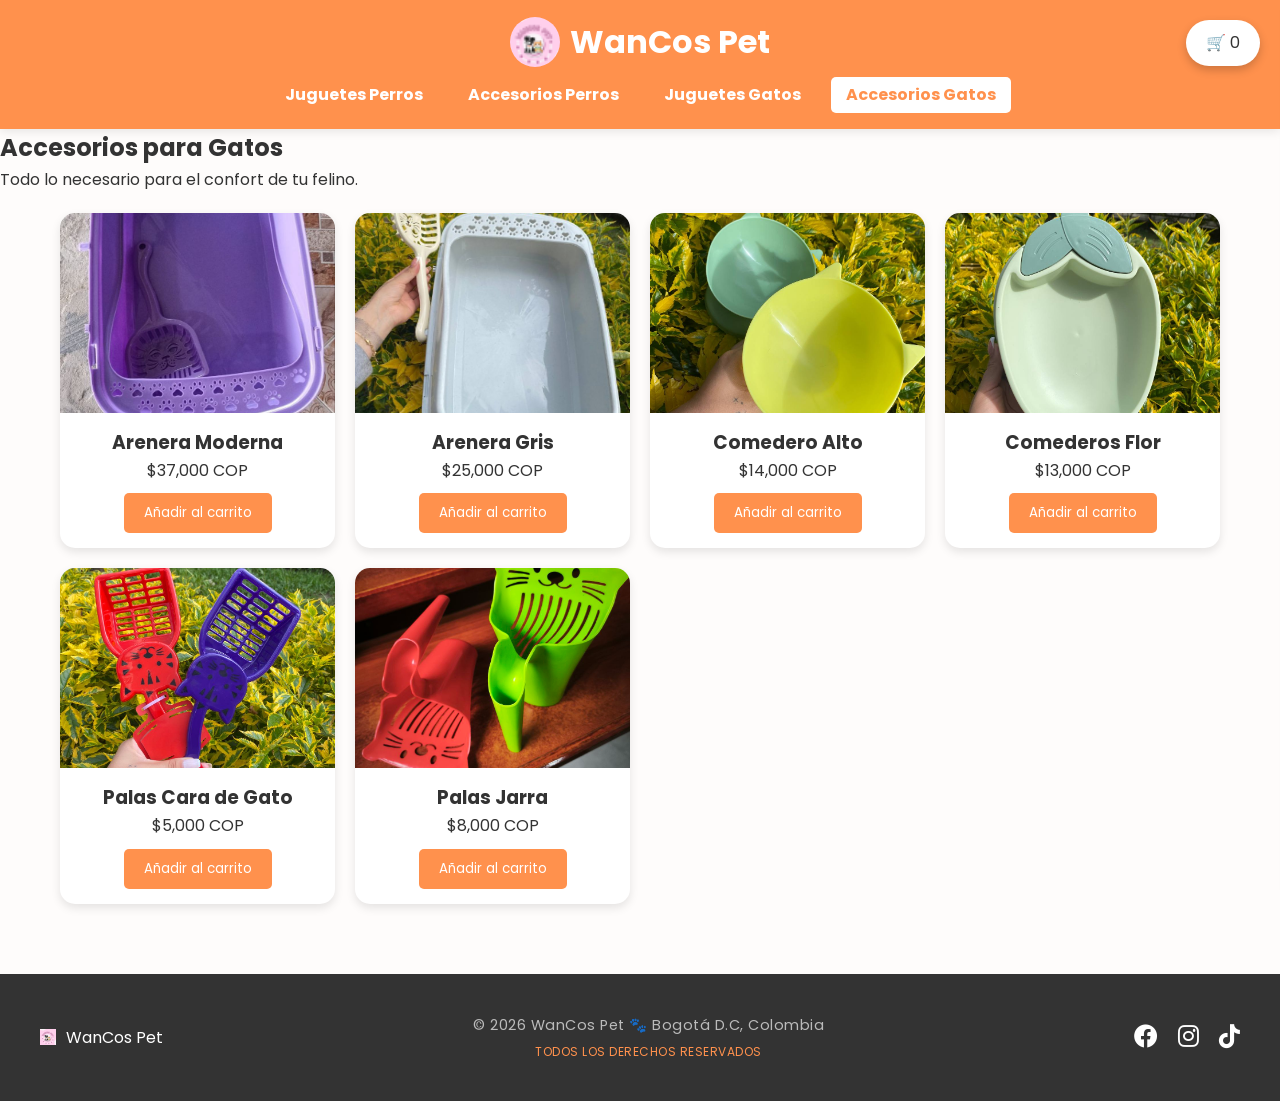
==== accesorios-gatos.html @ ce579a4b "style: rediseño integral del footer y actualización de UI Detalles técnicos: Implementación de Icono" ====
<!doctype html>
<html lang="es">
  <head>
    <meta charset="UTF-8" />
    <meta name="viewport" content="width=device-width, initial-scale=1.0" />
    <title>WanCos Pet - Accesorios Gatos</title>
    <link
      rel="icon"
      type="image/x-icon"
      href="./img_sitio/Favicon/Extra_favicon_io/favicon-16x16.png"
    />
    <link
      href="https://fonts.googleapis.com/css2?family=Poppins:wght@400;700&display=swap"
      rel="stylesheet"
    />
    <link rel="stylesheet" href="estilos.css" />
    <link
      rel="stylesheet"
      href="https://cdn.jsdelivr.net/npm/@fancyapps/ui@5.0/dist/fancybox/fancybox.css"
    />
    <link
      rel="stylesheet"
      href="https://cdnjs.cloudflare.com/ajax/libs/font-awesome/6.0.0/css/all.min.css"
    />
  </head>
  <body>
    <header>
      <h1>
        <img
          src="./img_sitio/Favicon/Extra_favicon_io/favicon-32x32.png"
          class="logo-titulo"
          alt="Logo"
        />
        WanCos Pet
      </h1>
      <nav id="mainNav">
        <a href="juguetes-perros.html" class="nav-link">Juguetes Perros</a>
        <a href="accesorios-perros.html" class="nav-link">Accesorios Perros</a>
        <a href="juguetes-gatos.html" class="nav-link">Juguetes Gatos</a>
        <a href="accesorios-gatos.html" class="nav-link">Accesorios Gatos</a>
      </nav>
    </header>

    <div class="carrito" onclick="toggleCarrito()">
      🛒 <span id="carrito-count">0</span>
    </div>

    <aside id="sidebarCarrito" class="sidebar-carrito">
      <h3>Tu carrito</h3>
      <ul id="lista-carrito"></ul>
      <div id="total-carrito"></div>
      <button onclick="enviarPedidoWhatsApp()" class="btn-whatsapp">
        Finalizar Compra WhatsApp
      </button>
      <button onclick="toggleCarrito()">Cerrar</button>
    </aside>

    <section class="hero">
      <h2>Accesorios para Gatos</h2>
      <div class="tagline">Todo lo necesario para el confort de tu felino.</div>
    </section>

    <main>
      <section id="productos-section">
        <div id="lista-productos" class="grid-productos"></div>
      </section>
    </main>

    <footer class="footer-wancos">
      <div class="footer-container">
        <div class="footer-logo">
          <img
            src="./img_sitio/Favicon/Extra_favicon_io/favicon-16x16.png"
            class="logo-img"
            alt="Logo"
          />
          <span>WanCos Pet</span>
        </div>

        <div class="footer-copy">
          <p>
            © 2026 WanCos Pet 🐾 Bogotá D.C, Colombia <br />
            <span>Todos los derechos reservados</span>
          </p>
        </div>
        <div class="footer-social">
          <a
            href="https://www.facebook.com/profile.php?id=61581891114782"
            target="_blank"
            ><i class="fab fa-facebook"></i
          ></a>
          <a href="https://www.instagram.com/wancospet/" target="_blank"
            ><i class="fab fa-instagram"></i
          ></a>
          <a
            href="https://www.tiktok.com/@wancos.pet?is_from_webapp=1&sender_device=pc"
            target="_blank"
            ><i class="fab fa-tiktok"></i
          ></a>
        </div>
      </div>
    </footer>

    <script src="https://cdn.jsdelivr.net/npm/@fancyapps/ui@5.0/dist/fancybox/fancybox.umd.js"></script>
    <script src="datos.js"></script>
    <script src="logica.js"></script>
  </body>
</html>
---- estilos.css ----
/* --- RESET Y ESTILOS BASE --- */
* {
  margin: 0;
  padding: 0;
  box-sizing: border-box;
  font-family: "Poppins", sans-serif;
}

body {
  background-color: #fefcfb;
  color: #333;
  line-height: 1.6;
  overflow-x: hidden;
}

/* --- HEADER --- */
header {
  background-color: #ff914d;
  color: #fff;
  padding: 1rem;
  text-align: center;
  position: sticky;
  top: 0;
  z-index: 1000;
  box-shadow: 0 2px 10px rgba(0, 0, 0, 0.1);
}

header h1 {
  font-size: 2rem;
  display: flex;
  align-items: center;
  justify-content: center;
  gap: 10px;
}

.logo-titulo {
  width: 50px;
  height: 50px;
  border-radius: 50%;
  object-fit: cover;
}

nav {
  display: flex;
  justify-content: center;
  flex-wrap: wrap;
  gap: 15px;
  margin-top: 10px;
}

.nav-link {
  color: white;
  text-decoration: none;
  font-weight: bold;
  padding: 5px 15px;
  border-radius: 5px;
  transition: 0.3s;
}

.nav-link.activo {
  background-color: white;
  color: #ff914d;
}

/* --- GRID DE PRODUCTOS --- */
.grid-productos {
  display: grid;
  grid-template-columns: repeat(auto-fit, minmax(250px, 1fr));
  gap: 20px;
  padding: 20px;
  max-width: 1200px;
  margin: 0 auto;
}

.producto {
  background: white;
  border-radius: 15px;
  box-shadow: 0 4px 10px rgba(0, 0, 0, 0.1);
  overflow: hidden;
  display: flex;
  flex-direction: column;
  transition: transform 0.3s;
}

.producto:hover {
  transform: translateY(-5px);
}

.producto img {
  width: 100%;
  height: 200px;
  object-fit: cover;
  display: block;
}

.producto-info {
  padding: 15px;
  text-align: center;
}

.producto-info button {
  background: #ff914d;
  color: white;
  border: none;
  padding: 10px 20px;
  border-radius: 5px;
  cursor: pointer;
  margin-top: 10px;
}

/* --- CARRITO (Sidebar) --- */
.carrito {
  position: fixed;
  top: 20px;
  right: 20px;
  background: white;
  padding: 10px 20px;
  border-radius: 50px;
  cursor: pointer;
  z-index: 1500;
  box-shadow: 0 4px 10px rgba(0, 0, 0, 0.2);
}

.sidebar-carrito {
  position: fixed;
  top: 0;
  right: -400px;
  width: 380px;
  height: 100%;
  background: white;
  z-index: 2000;
  transition: 0.5s;
  padding: 25px;
  box-shadow: -5px 0 15px rgba(0, 0, 0, 0.2);
  overflow-y: auto;
}

.sidebar-carrito.active {
  right: 0;
}

.btn-whatsapp {
  background: #25d366;
  color: white;
  border: none;
  padding: 10px;
  width: 100%;
  margin: 10px 0;
  cursor: pointer;
  border-radius: 5px;
}

/* --- FOOTER --- */
.footer-wancos {
  background: #333;
  color: white;
  padding: 40px 20px;
  text-align: center;
  margin-top: 50px;
}

.footer-container {
  display: flex;
  justify-content: space-between;
  align-items: center;
  max-width: 1200px;
  margin: 0 auto;
}

.footer-logo {
  display: flex;
  align-items: center;
  gap: 10px;
}

.footer-social {
  display: flex;
  gap: 20px; /* Espacio entre los iconos */
}

.footer-social a {
  color: white;
  font-size: 24px; /* Tamaño de los iconos */
  text-decoration: none;
  transition: 0.3s;
}

.footer-social a:hover {
  color: #ff914d; /* Color naranja al pasar el mouse */
}

/* --- FOOTER FINAL UNIFICADO --- */
.footer-wancos {
  background: #333;
  color: white;
  padding: 40px 20px;
  text-align: center;
  margin-top: 50px;
}

.footer-container {
  display: flex;
  justify-content: space-between;
  align-items: center;
  max-width: 1200px;
  margin: 0 auto;
  flex-wrap: wrap;
  gap: 20px;
}

.footer-logo {
  display: flex;
  align-items: center;
  gap: 10px;
}

.footer-copy {
  text-align: center;
  flex: 1;
}

.footer-copy p {
  font-size: 0.9rem;
  color: #bbb;
  font-weight: 400;
  letter-spacing: 0.5px;
}

.footer-copy p span {
  font-size: 0.75rem;
  text-transform: uppercase;
  color: #ff914d;
  display: block;
  margin-top: 5px;
}

.footer-social {
  display: flex;
  gap: 20px;
}

.footer-social a {
  color: white;
  font-size: 1.5rem; /* Ajustado a 24px aprox */
  text-decoration: none;
  transition: 0.3s ease;
}

.footer-social a:hover {
  color: #ff914d;
  transform: scale(1.2);
}

/* Responsivo */
@media (max-width: 768px) {
  .footer-container {
    flex-direction: column;
    text-align: center;
  }
}
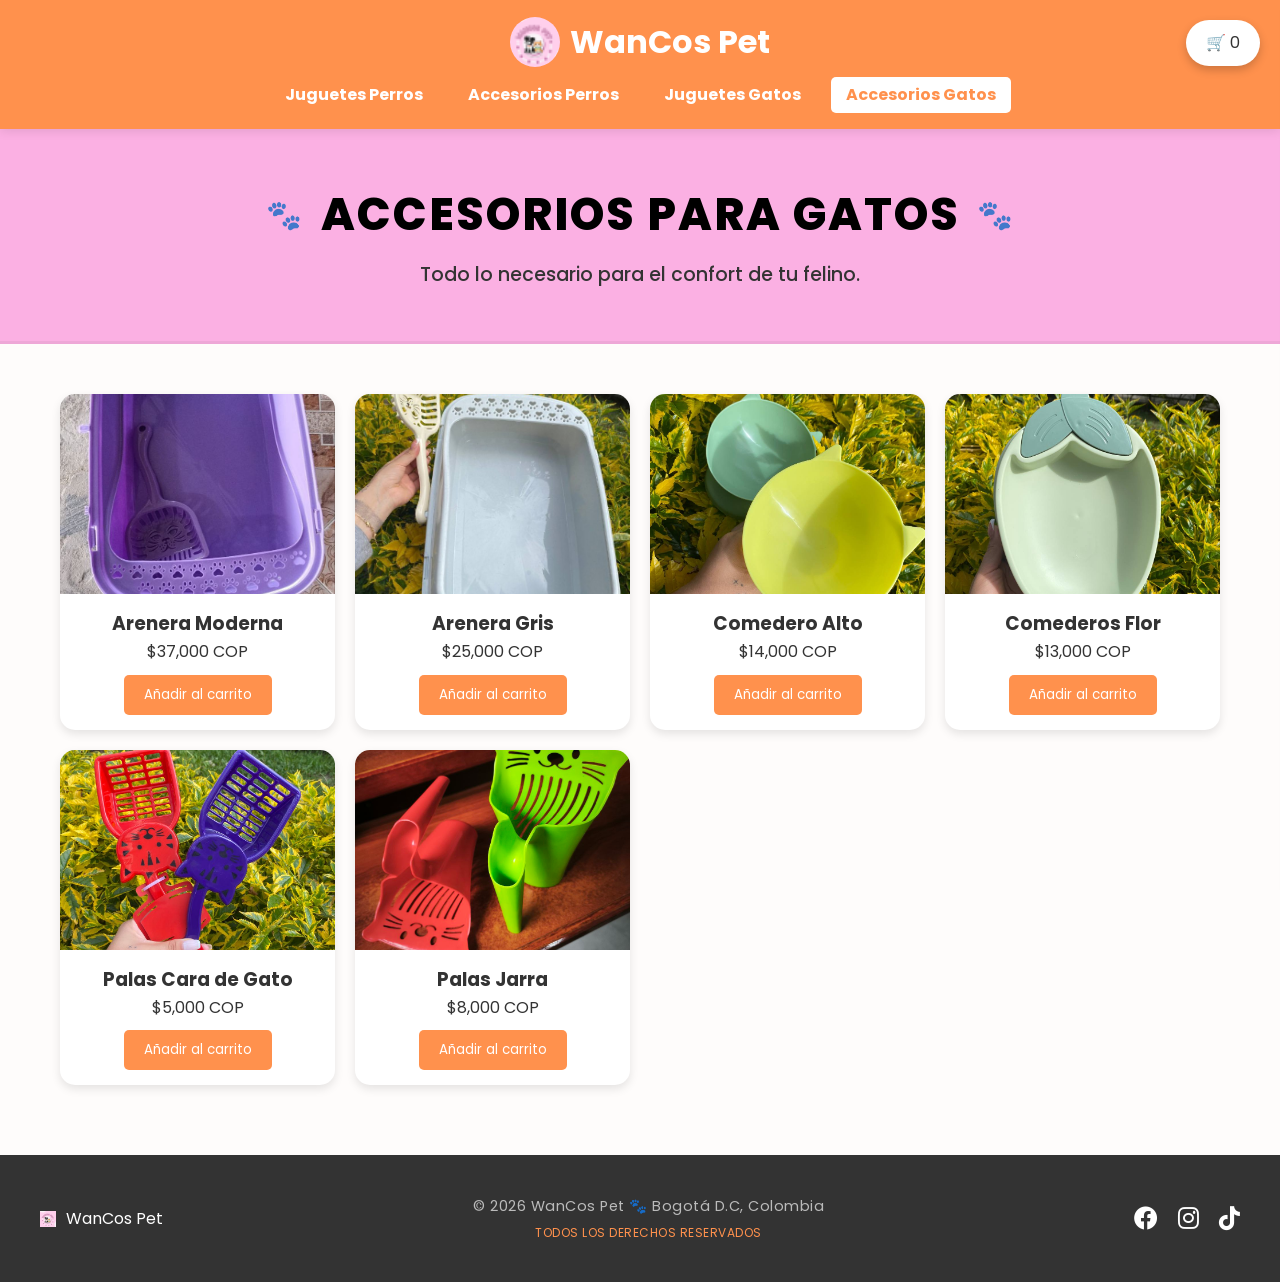
==== commit d8c2ab4c: "fix: corrección de rutas de navegación y personalización estética del Hero" ====
--- a/accesorios-gatos.html
+++ b/accesorios-gatos.html
@@ -34,7 +34,7 @@
         WanCos Pet
       </h1>
       <nav id="mainNav">
-        <a href="juguetes-perros.html" class="nav-link">Juguetes Perros</a>
+        <a href="index.html" class="nav-link">Juguetes Perros</a>
         <a href="accesorios-perros.html" class="nav-link">Accesorios Perros</a>
         <a href="juguetes-gatos.html" class="nav-link">Juguetes Gatos</a>
         <a href="accesorios-gatos.html" class="nav-link">Accesorios Gatos</a>
--- a/estilos.css
+++ b/estilos.css
@@ -1,3 +1,46 @@
+/* --- SECCIÓN HERO (TÍTULOS) --- */
+.hero {
+  text-align: center;
+  padding: 50px 20px;
+  background-color: #fbb0e3; /* Tu rosa suave seleccionado */
+  margin-bottom: 30px;
+  border-bottom: 3px solid rgba(0, 0, 0, 0.05); /* Un detalle sutil de profundidad */
+}
+
+.hero h2 {
+  font-size: 2.8rem;
+  color: #000; /* Negro sólido */
+  position: relative;
+  display: inline-block;
+  font-weight: 800;
+  text-transform: uppercase;
+  letter-spacing: 2px;
+}
+
+/* Huellas decorativas */
+.hero h2::before,
+.hero h2::after {
+  content: "🐾";
+  font-size: 1.8rem;
+  position: absolute;
+  top: 50%;
+  transform: translateY(-50%);
+  opacity: 0.8;
+}
+
+.hero h2::before {
+  left: -55px;
+}
+.hero h2::after {
+  right: -55px;
+}
+
+.tagline {
+  font-size: 1.2rem;
+  color: #333; /* Un gris muy oscuro, casi negro */
+  margin-top: 10px;
+  font-weight: 500;
+}
 /* --- RESET Y ESTILOS BASE --- */
 * {
   margin: 0;
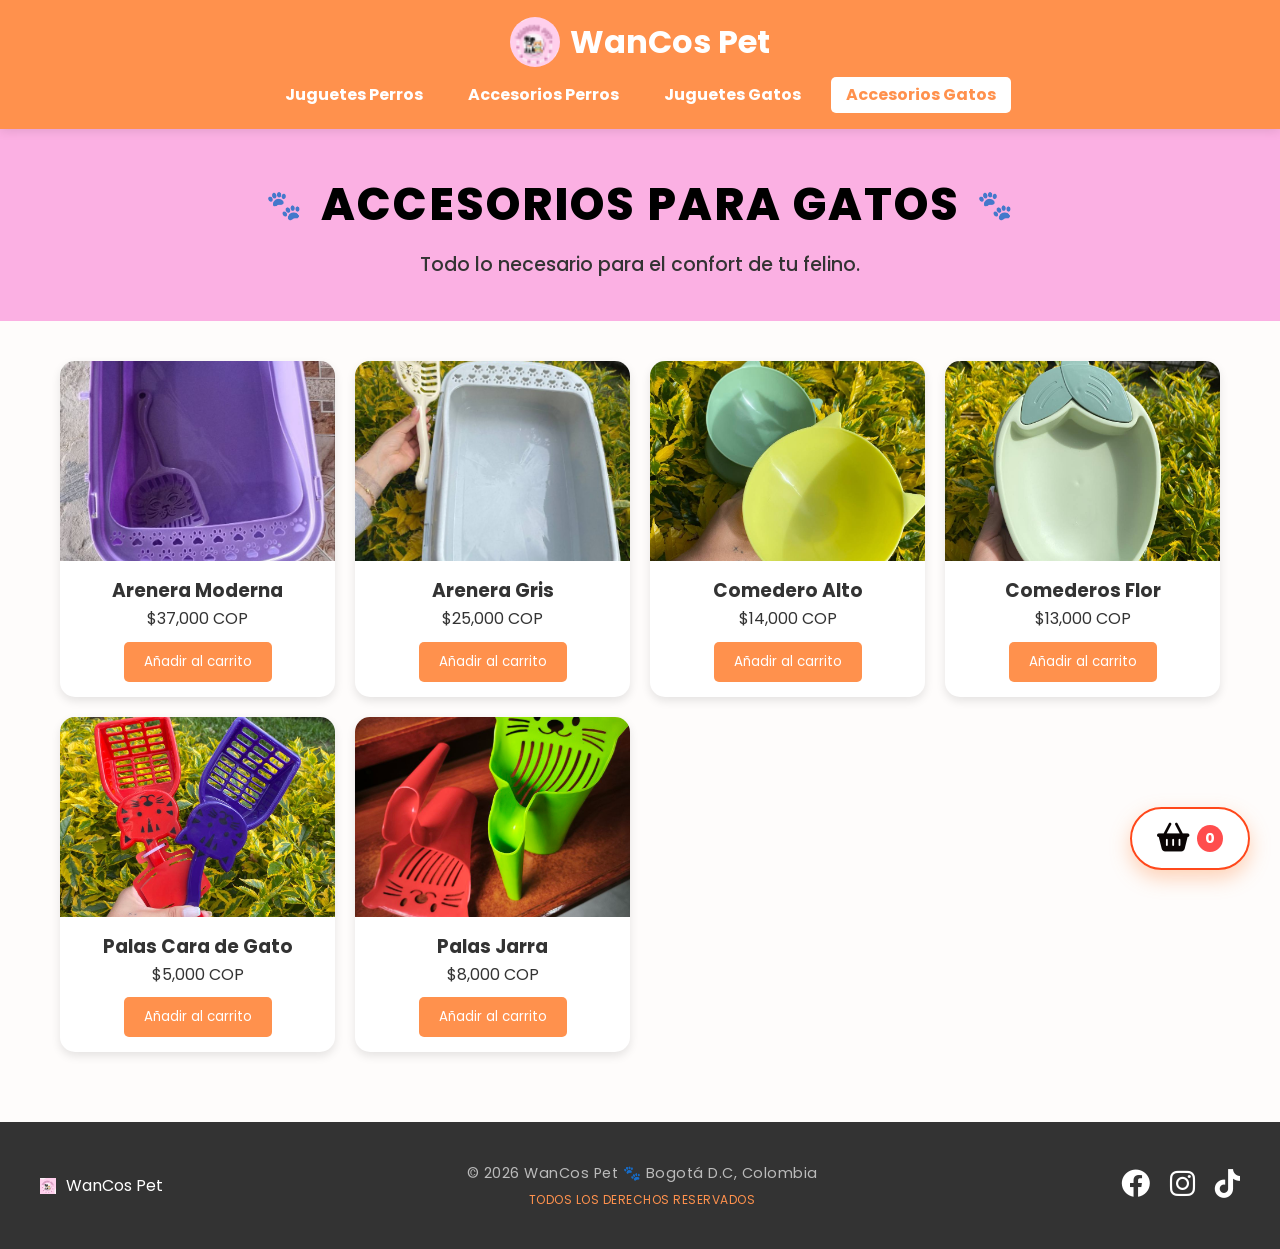
==== commit f8e262b1: "feat: carrito premium con botón flotante, confirmación de vaciado y responsive unificado Mar 11, 202" ====
--- a/accesorios-gatos.html
+++ b/accesorios-gatos.html
@@ -41,18 +41,59 @@
       </nav>
     </header>
 
-    <div class="carrito" onclick="toggleCarrito()">
-      🛒 <span id="carrito-count">0</span>
+    <div
+      class="carrito"
+      onclick="toggleCarrito()"
+      style="font-size: 1.2rem; display: flex; align-items: center; gap: 8px"
+    >
+      <i class="fas fa-shopping-basket" style="font-size: 1.8rem"></i>
+      <span
+        id="carrito-count"
+        style="
+          background: #ff4d4d;
+          color: white;
+          border-radius: 50%;
+          padding: 2px 8px;
+          font-size: 0.9rem;
+        "
+        >0</span
+      >
     </div>
 
     <aside id="sidebarCarrito" class="sidebar-carrito">
-      <h3>Tu carrito</h3>
+      <div class="sidebar-header">
+        <h3>🛒 Tu Pedido</h3>
+        <button onclick="toggleCarrito()" class="btn-cerrar">✕</button>
+      </div>
+
       <ul id="lista-carrito"></ul>
-      <div id="total-carrito"></div>
-      <button onclick="enviarPedidoWhatsApp()" class="btn-whatsapp">
-        Finalizar Compra WhatsApp
-      </button>
-      <button onclick="toggleCarrito()">Cerrar</button>
+
+      <div class="footer-carrito">
+        <div id="total-carrito"></div>
+        <div class="footer-carrito">
+          <div id="total-carrito"></div>
+
+          <button
+            onclick="vaciarCarrito()"
+            style="
+              background: none;
+              border: 1px solid #ff4d4d;
+              color: #ff4d4d;
+              width: 100%;
+              padding: 8px;
+              border-radius: 5px;
+              margin-bottom: 10px;
+              cursor: pointer;
+            "
+          >
+            <i class="fas fa-trash-alt"></i> Vaciar Carrito
+          </button>
+
+          <button onclick="enviarPedidoWhatsApp()" class="btn-whatsapp">
+            <i class="fab fa-whatsapp"></i> Finalizar Compra
+          </button>
+        </div>
+      </div>
     </aside>
 
     <section class="hero">
--- a/estilos.css
+++ b/estilos.css
@@ -1,15 +1,32 @@
-/* --- SECCIÓN HERO (TÍTULOS) --- */
+/* --- 1. RESET Y SEGURIDAD MÓVIL (Al principio siempre) --- */
+* {
+  margin: 0;
+  padding: 0;
+  box-sizing: border-box;
+  font-family: "Poppins", sans-serif;
+}
+
+html,
+body {
+  max-width: 100%;
+  overflow-x: hidden; /* La "cerca" de la finca */
+  background-color: #fefcfb;
+  color: #333;
+  line-height: 1.6;
+}
+
+/* --- 2. SECCIÓN HERO (TÍTULOS) --- */
 .hero {
   text-align: center;
-  padding: 50px 20px;
-  background-color: #fbb0e3; /* Tu rosa suave seleccionado */
-  margin-bottom: 30px;
-  border-bottom: 3px solid rgba(0, 0, 0, 0.05); /* Un detalle sutil de profundidad */
+  padding: 40px 10px;
+  background-color: #fbb0e3;
+  margin-bottom: 20px;
+  overflow: hidden; /* Doble seguridad para las huellas */
 }
 
 .hero h2 {
   font-size: 2.8rem;
-  color: #000; /* Negro sólido */
+  color: #000;
   position: relative;
   display: inline-block;
   font-weight: 800;
@@ -17,7 +34,6 @@
   letter-spacing: 2px;
 }
 
-/* Huellas decorativas */
 .hero h2::before,
 .hero h2::after {
   content: "🐾";
@@ -37,26 +53,12 @@
 
 .tagline {
   font-size: 1.2rem;
-  color: #333; /* Un gris muy oscuro, casi negro */
+  color: #333;
   margin-top: 10px;
   font-weight: 500;
 }
-/* --- RESET Y ESTILOS BASE --- */
-* {
-  margin: 0;
-  padding: 0;
-  box-sizing: border-box;
-  font-family: "Poppins", sans-serif;
-}
-
-body {
-  background-color: #fefcfb;
-  color: #333;
-  line-height: 1.6;
-  overflow-x: hidden;
-}
-
-/* --- HEADER --- */
+
+/* --- 3. HEADER Y NAVEGACIÓN --- */
 header {
   background-color: #ff914d;
   color: #fff;
@@ -105,7 +107,7 @@
   color: #ff914d;
 }
 
-/* --- GRID DE PRODUCTOS --- */
+/* --- 4. GRID DE PRODUCTOS --- */
 .grid-productos {
   display: grid;
   grid-template-columns: repeat(auto-fit, minmax(250px, 1fr));
@@ -151,88 +153,142 @@
   margin-top: 10px;
 }
 
-/* --- CARRITO (Sidebar) --- */
+/* --- CARRITO --- */
 .carrito {
   position: fixed;
-  top: 20px;
-  right: 20px;
-  background: white;
-  padding: 10px 20px;
+  bottom: 30px;
+  right: 30px;
+  background: #fffffffb; /* Naranja corporativo */
+  color: rgb(10, 5, 5);
+  padding: 15px 25px;
   border-radius: 50px;
+  box-shadow: 0 8px 20px rgba(255, 145, 77, 0.4);
   cursor: pointer;
   z-index: 1500;
-  box-shadow: 0 4px 10px rgba(0, 0, 0, 0.2);
-}
-
+  display: flex;
+  align-items: center;
+  gap: 12px;
+  transition: all 0.3s ease;
+  font-weight: 700;
+  border: 2px solid rgb(255, 72, 27);
+}
+
+.carrito:hover {
+  transform: scale(1.05);
+  box-shadow: 0 10px 25px rgba(255, 145, 77, 0.6);
+}
+
+/* Ajuste del icono dentro del botón */
+.carrito i {
+  font-size: 1.5rem;
+}
+
+/* --- 5. SIDEBAR CARRITO --- */
 .sidebar-carrito {
   position: fixed;
-  top: 0;
-  right: -400px;
-  width: 380px;
-  height: 100%;
-  background: white;
-  z-index: 2000;
-  transition: 0.5s;
-  padding: 25px;
-  box-shadow: -5px 0 15px rgba(0, 0, 0, 0.2);
+  top: 20px; /* Separado del borde superior en escritorio */
+  right: -400px; /* Oculto fuera de pantalla */
+  width: 350px;
+  max-height: 80vh; /* Para que no ocupe toda la altura y se vea flotante */
+  background: #ffffff;
+  z-index: 9999;
+  border-radius: 20px; /* Bordes redondeados para efecto premium */
+  box-shadow: 0 10px 25px rgba(0, 0, 0, 0.2); /* Sombra para elevarlo */
+  display: flex;
+  flex-direction: column;
+  transition: all 0.4s cubic-bezier(0.25, 0.46, 0.45, 0.94);
+  overflow: hidden;
+}
+.sidebar-carrito.active {
+  right: 20px; /* Se queda a 20px del borde derecho */
+}
+
+.sidebar-header {
+  padding: 20px;
+  background: #fbb0e3;
+  color: #000;
+  display: flex;
+  justify-content: space-between;
+  align-items: center;
+}
+
+.sidebar-header h3 {
+  font-weight: 800;
+  text-transform: uppercase;
+  font-size: 1.2rem;
+}
+
+.btn-cerrar {
+  background: none;
+  border: none;
+  font-size: 1.8rem;
+  cursor: pointer;
+  color: #000;
+  line-height: 1;
+}
+
+#lista-carrito {
+  list-style: none;
+  padding: 20px;
+  flex-grow: 1;
   overflow-y: auto;
 }
 
-.sidebar-carrito.active {
-  right: 0;
-}
-
-.btn-whatsapp {
-  background: #25d366;
-  color: white;
+/* Estilo de cada producto dentro del carrito */
+.item-carrito {
+  display: flex;
+  justify-content: space-between;
+  align-items: center;
+  padding: 15px 0;
+  border-bottom: 1px solid #eee;
+  animation: fadeIn 0.4s ease forwards;
+}
+
+.item-info {
+  display: flex;
+  flex-direction: column;
+}
+
+.item-nombre {
+  font-weight: 600;
+  font-size: 0.95rem;
+}
+
+.item-precio {
+  color: #ff914d;
+  font-size: 0.85rem;
+  font-weight: bold;
+}
+
+.btn-eliminar {
+  background: #ffeded;
+  color: #ff4d4d;
   border: none;
-  padding: 10px;
-  width: 100%;
-  margin: 10px 0;
+  padding: 5px 10px;
+  border-radius: 8px;
   cursor: pointer;
-  border-radius: 5px;
-}
-
-/* --- FOOTER --- */
-.footer-wancos {
-  background: #333;
-  color: white;
-  padding: 40px 20px;
-  text-align: center;
-  margin-top: 50px;
-}
-
-.footer-container {
-  display: flex;
-  justify-content: space-between;
-  align-items: center;
-  max-width: 1200px;
-  margin: 0 auto;
-}
-
-.footer-logo {
-  display: flex;
-  align-items: center;
-  gap: 10px;
-}
-
-.footer-social {
-  display: flex;
-  gap: 20px; /* Espacio entre los iconos */
-}
-
-.footer-social a {
-  color: white;
-  font-size: 24px; /* Tamaño de los iconos */
-  text-decoration: none;
   transition: 0.3s;
 }
 
-.footer-social a:hover {
-  color: #ff914d; /* Color naranja al pasar el mouse */
-}
-
-/* --- FOOTER FINAL UNIFICADO --- */
+.btn-eliminar:hover {
+  background: #ff4d4d;
+  color: white;
+}
+
+.footer-carrito {
+  padding: 20px;
+  background: #fafafa;
+  border-top: 1px solid #eee;
+}
+
+#total-carrito {
+  font-size: 1.2rem;
+  margin-bottom: 15px;
+  display: block;
+  text-align: center;
+}
+
+/* --- 6. FOOTER (Unificado) --- */
 .footer-wancos {
   background: #333;
   color: white;
@@ -284,7 +340,7 @@
 
 .footer-social a {
   color: white;
-  font-size: 1.5rem; /* Ajustado a 24px aprox */
+  font-size: 1.5rem;
   text-decoration: none;
   transition: 0.3s ease;
 }
@@ -294,10 +350,84 @@
   transform: scale(1.2);
 }
 
-/* Responsivo */
+/* --- 7. RESPONSIVO (Media Queries) --- */
+/* --- 7. RESPONSIVO UNIFICADO Y COMPLETO --- */
+
+/* Ajustes Generales para Celulares */
 @media (max-width: 768px) {
+  /* Footer vertical */
   .footer-container {
     flex-direction: column;
     text-align: center;
   }
-}
+
+  /* Botón carrito flotante */
+  .carrito {
+    bottom: 20px;
+    right: 20px;
+    padding: 12px 18px;
+  }
+
+  /* Bandeja carrito (Ocupa todo en móvil) */
+  .sidebar-carrito {
+    width: 100% !important;
+    right: -100% !important;
+  }
+  .sidebar-carrito.active {
+    right: 0 !important;
+  }
+}
+
+/* Ajustes Específicos para el Hero (Patitas y Títulos) */
+@media (max-width: 480px) {
+  .hero h2 {
+    font-size: 1.8rem;
+  }
+  .hero h2::before {
+    left: -35px;
+    font-size: 1.2rem;
+  }
+  .hero h2::after {
+    right: -35px;
+    font-size: 1.2rem;
+  }
+}
+
+/*ICONOS DE REDES SOCIALES CARRITO Y FOOTER */
+/* Mejora de tamaño para iconos en redes sociales */
+.footer-social a i {
+  font-size: 1.8rem;
+  transition: transform 0.3s ease;
+}
+
+/* Efecto al pasar el mouse por los iconos del footer */
+.footer-social a:hover i {
+  transform: scale(1.2);
+  color: #ff914d;
+}
+
+/* Estilo para el icono de WhatsApp en el botón del carrito */
+.btn-whatsapp i {
+  margin-right: 10px;
+  font-size: 1.2rem;
+}
+
+.btn-whatsapp {
+  background: #25d366; /* Verde WhatsApp */
+  color: white;
+  border: none;
+  padding: 15px;
+  width: 100%;
+  border-radius: 10px;
+  font-size: 1rem;
+  font-weight: bold;
+  cursor: pointer;
+  display: flex;
+  justify-content: center;
+  align-items: center;
+  transition: background 0.3s;
+}
+
+.btn-whatsapp:hover {
+  background: #128c7e;
+}
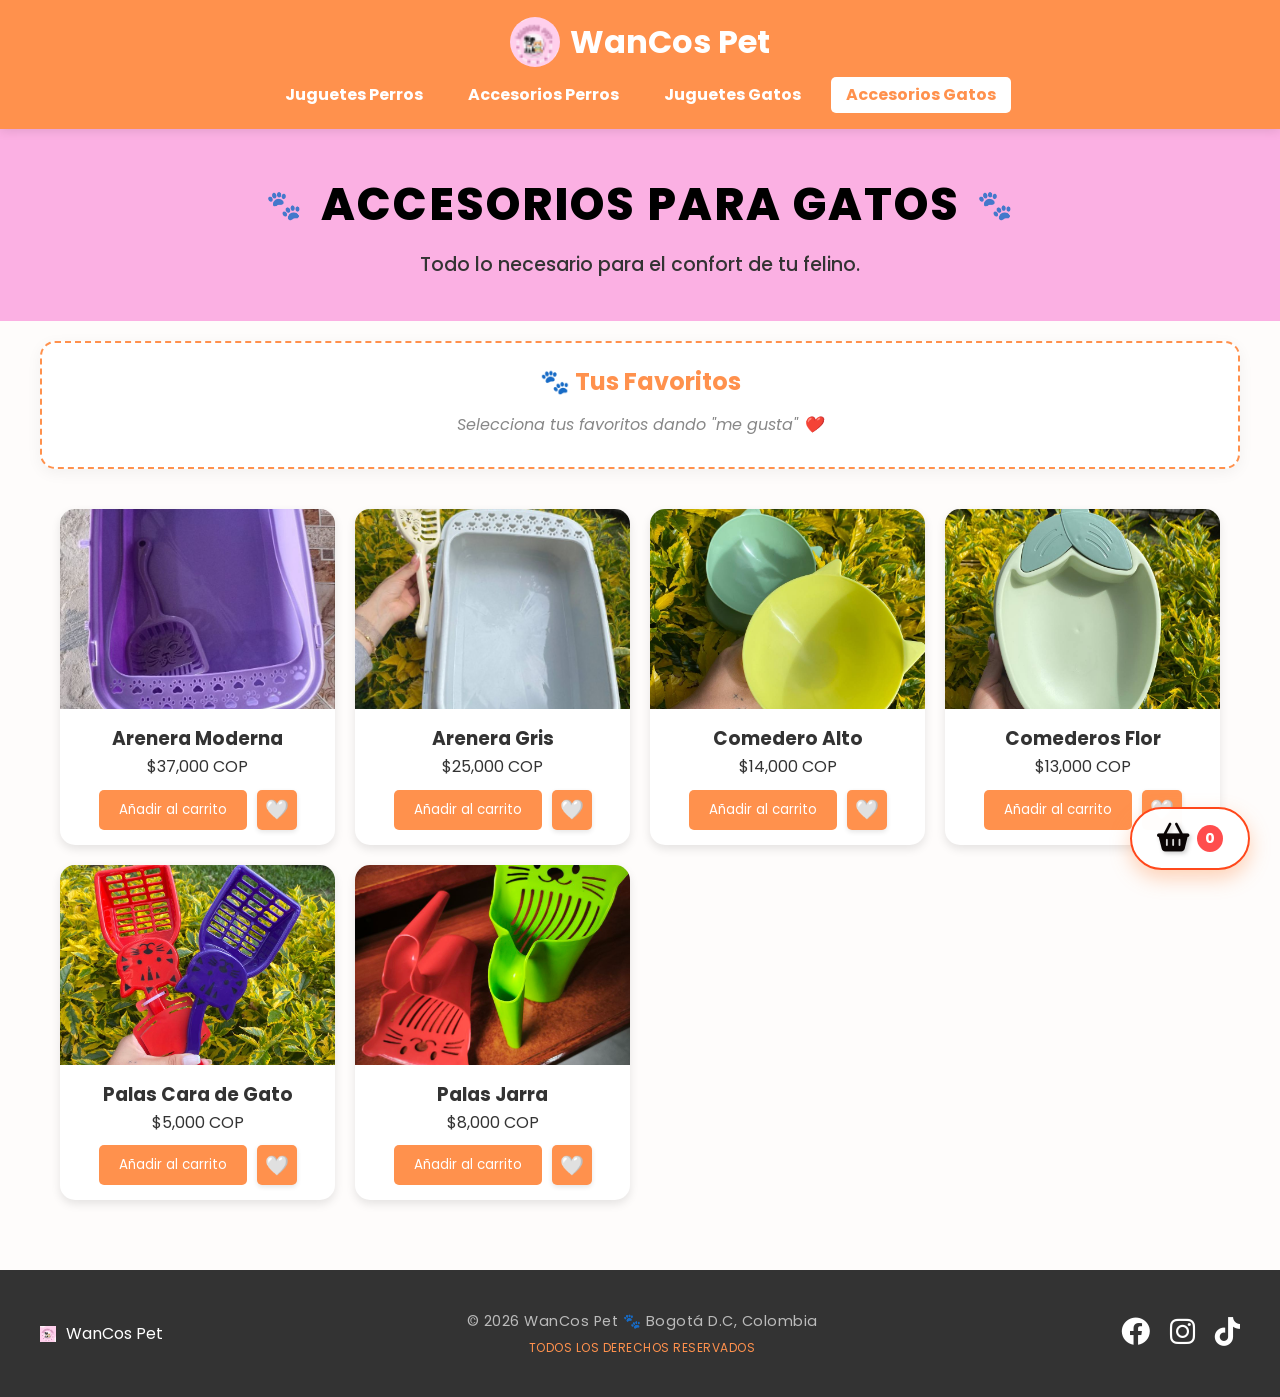
==== commit 93aef2b9: "feat: inyección dinámica de menú, sección de favoritos interactiva y corrección de renderizado en ti" ====
--- a/accesorios-gatos.html
+++ b/accesorios-gatos.html
@@ -33,12 +33,7 @@
         />
         WanCos Pet
       </h1>
-      <nav id="mainNav">
-        <a href="index.html" class="nav-link">Juguetes Perros</a>
-        <a href="accesorios-perros.html" class="nav-link">Accesorios Perros</a>
-        <a href="juguetes-gatos.html" class="nav-link">Juguetes Gatos</a>
-        <a href="accesorios-gatos.html" class="nav-link">Accesorios Gatos</a>
-      </nav>
+      <nav id="mainNav"></nav>
     </header>
 
     <div
@@ -100,7 +95,16 @@
       <h2>Accesorios para Gatos</h2>
       <div class="tagline">Todo lo necesario para el confort de tu felino.</div>
     </section>
-
+    <section class="seccion-favoritos">
+      <h2 style="text-align: center; font-size: 1.5rem; color: #ff914d">
+        🐾 Tus Favoritos
+      </h2>
+      <div id="contenedor-favoritos" class="favoritos-grid">
+        <p class="fav-vacio-msj">
+          Selecciona tus favoritos dando "me gusta" ❤️
+        </p>
+      </div>
+    </section>
     <main>
       <section id="productos-section">
         <div id="lista-productos" class="grid-productos"></div>
@@ -145,5 +149,6 @@
     <script src="https://cdn.jsdelivr.net/npm/@fancyapps/ui@5.0/dist/fancybox/fancybox.umd.js"></script>
     <script src="datos.js"></script>
     <script src="logica.js"></script>
+    <script src="menu.js"></script>
   </body>
 </html>
--- a/estilos.css
+++ b/estilos.css
@@ -180,7 +180,12 @@
 
 /* Ajuste del icono dentro del botón */
 .carrito i {
-  font-size: 1.5rem;
+  filter: drop-shadow(2px 2px 2px rgba(0, 0, 0, 0.2));
+  transition: transform 0.2s;
+}
+
+.carrito:hover i {
+  transform: scale(1.1) rotate(-10deg);
 }
 
 /* --- 5. SIDEBAR CARRITO --- */
@@ -431,3 +436,50 @@
 .btn-whatsapp:hover {
   background: #128c7e;
 }
+/* --- FAVORITOS ESTILO INSTAGRAM --- */
+.btn-favorito {
+  background: white;
+  border: 2px solid #000;
+  border-radius: 50%;
+  width: 40px;
+  height: 40px;
+  display: flex;
+  align-items: center;
+  justify-content: center;
+  cursor: pointer;
+  font-size: 1.2rem;
+  transition: all 0.3s ease;
+  box-shadow: 0 2px 5px rgba(0, 0, 0, 0.1);
+}
+
+.btn-favorito.activo {
+  background: #ff4d4d;
+  border-color: #ff4d4d;
+  color: white;
+  transform: scale(1.1);
+}
+
+/* Sección: Bandeja Superior de Favoritos */
+.seccion-favoritos {
+  background: #fff;
+  padding: 20px;
+  margin: 20px auto;
+  max-width: 1200px;
+  border-radius: 15px;
+  box-shadow: 0 4px 15px rgba(0, 0, 0, 0.05);
+  border: 2px dashed #ff914d;
+}
+
+.favoritos-grid {
+  display: flex;
+  gap: 15px;
+  overflow-x: auto;
+  padding: 10px 0;
+}
+
+.fav-vacio-msj {
+  text-align: center;
+  color: #888;
+  font-style: italic;
+  width: 100%;
+}
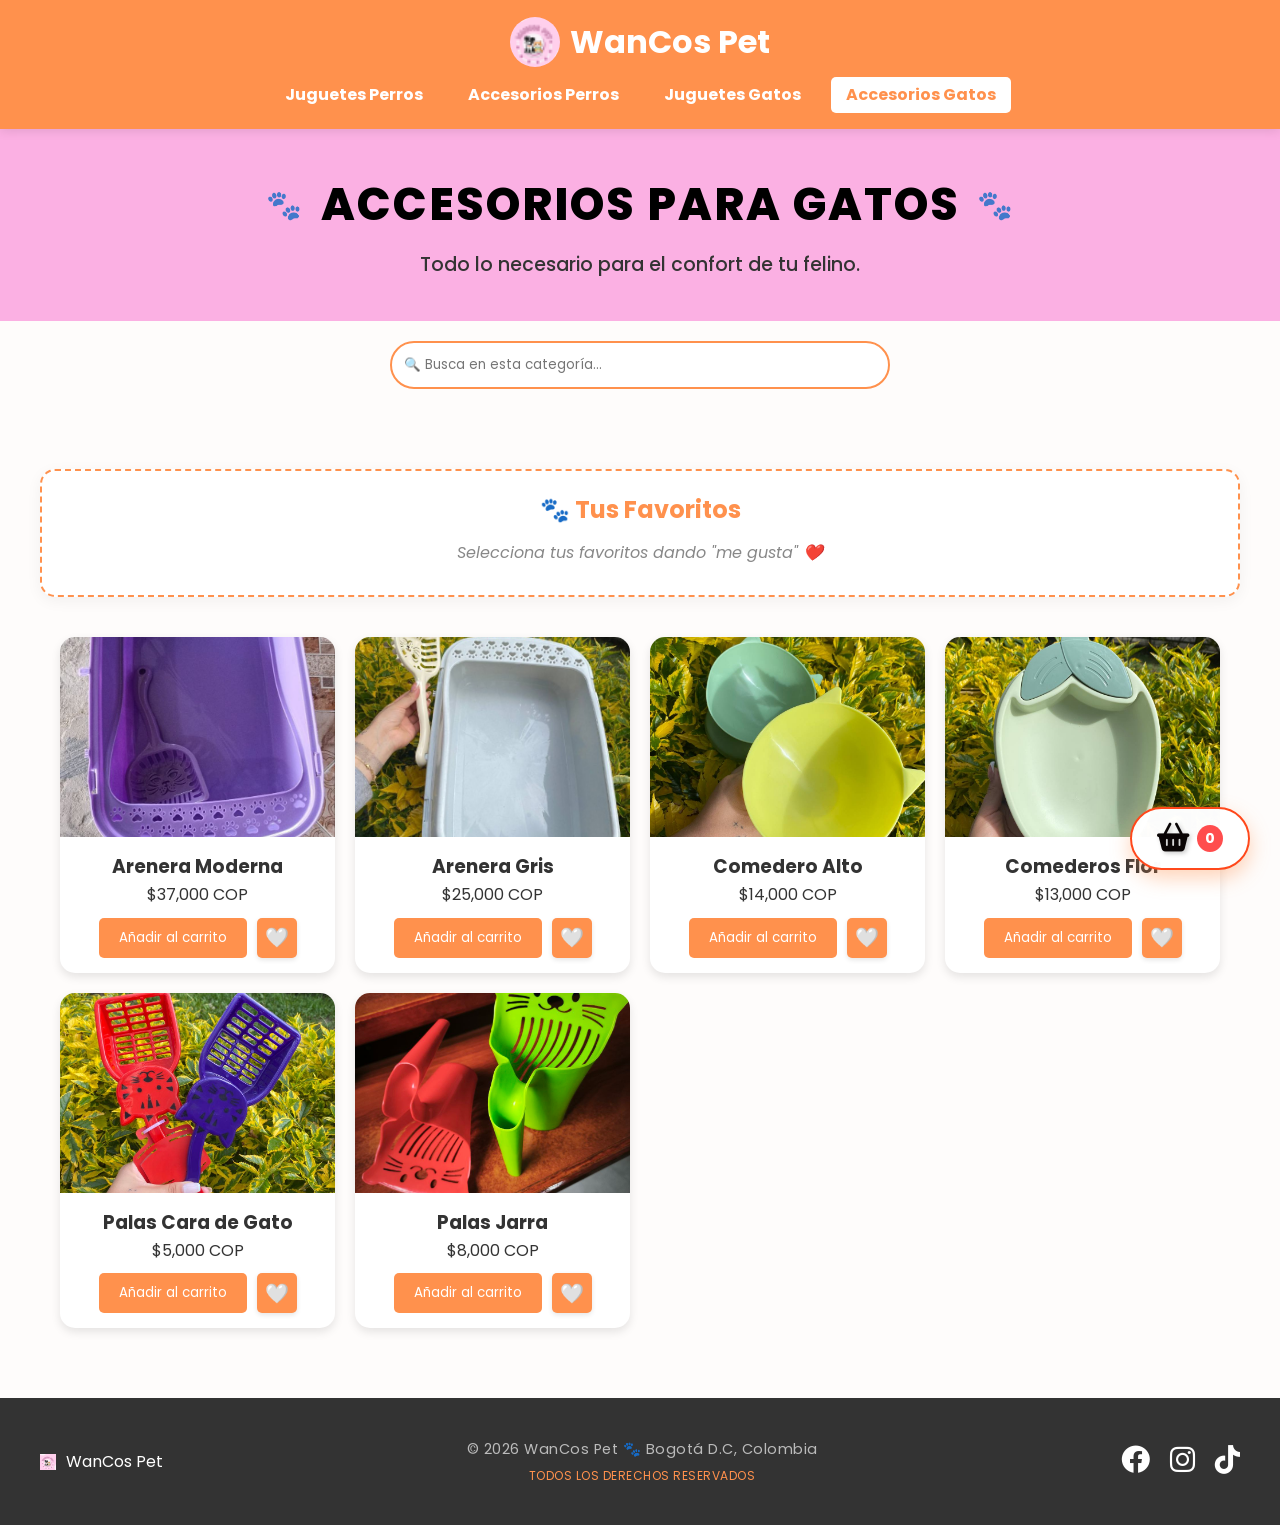
==== commit fd41554f: "fix: corrección de layout en buscador y filtrado por categoría local, se modifico el buscador, ahora" ====
--- a/accesorios-gatos.html
+++ b/accesorios-gatos.html
@@ -95,6 +95,22 @@
       <h2>Accesorios para Gatos</h2>
       <div class="tagline">Todo lo necesario para el confort de tu felino.</div>
     </section>
+    <div class="buscador-container" style="text-align: center; margin: 20px">
+      <input
+        type="text"
+        id="buscador"
+        placeholder="🔍 Busca en esta categoría..."
+        style="
+          padding: 12px;
+          width: 80%;
+          max-width: 500px;
+          border-radius: 25px;
+          border: 2px solid #ff914d;
+        "
+      />
+    </div>
+
+    <div id="lista-busqueda" class="productos-grid productos-container"></div>
     <section class="seccion-favoritos">
       <h2 style="text-align: center; font-size: 1.5rem; color: #ff914d">
         🐾 Tus Favoritos
--- a/estilos.css
+++ b/estilos.css
@@ -483,3 +483,21 @@
   font-style: italic;
   width: 100%;
 }
+/* Forzar que los resultados de búsqueda mantengan el diseño de tarjetas */
+/* Ajuste para que los productos no se estiren si hay pocos */
+#lista-busqueda.productos-grid {
+  display: grid !important;
+  /* Cambiamos auto-fit por auto-fill y limitamos el máximo a 300px */
+  grid-template-columns: repeat(auto-fill, minmax(250px, 300px)) !important;
+  gap: 20px;
+  padding: 20px;
+  justify-content: center; /* Esto los centra si prefieres, o usa flex-start para la izquierda */
+}
+
+/* Evitar que las imágenes se estiren fuera de la tarjeta */
+#lista-busqueda .producto img {
+  width: 100%;
+  height: 250px;
+  object-fit: cover;
+  border-radius: 15px 15px 0 0;
+}
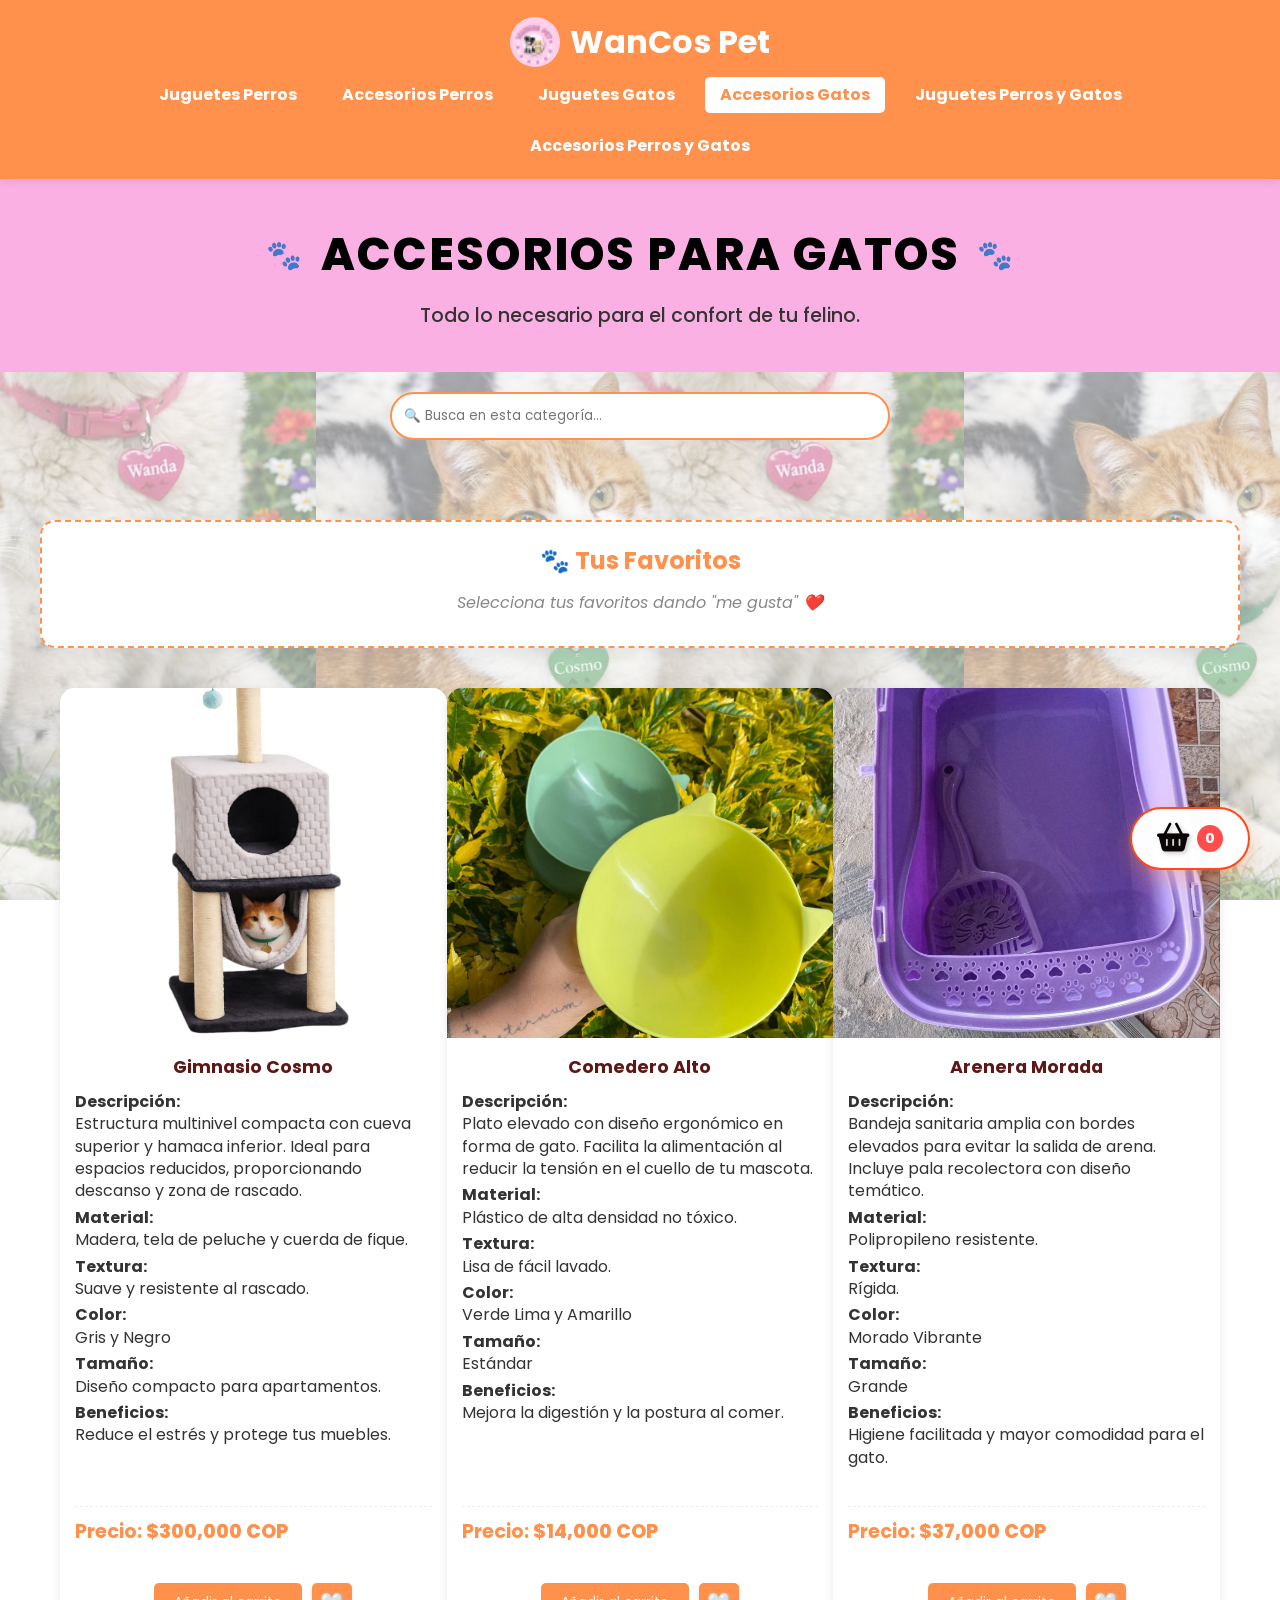
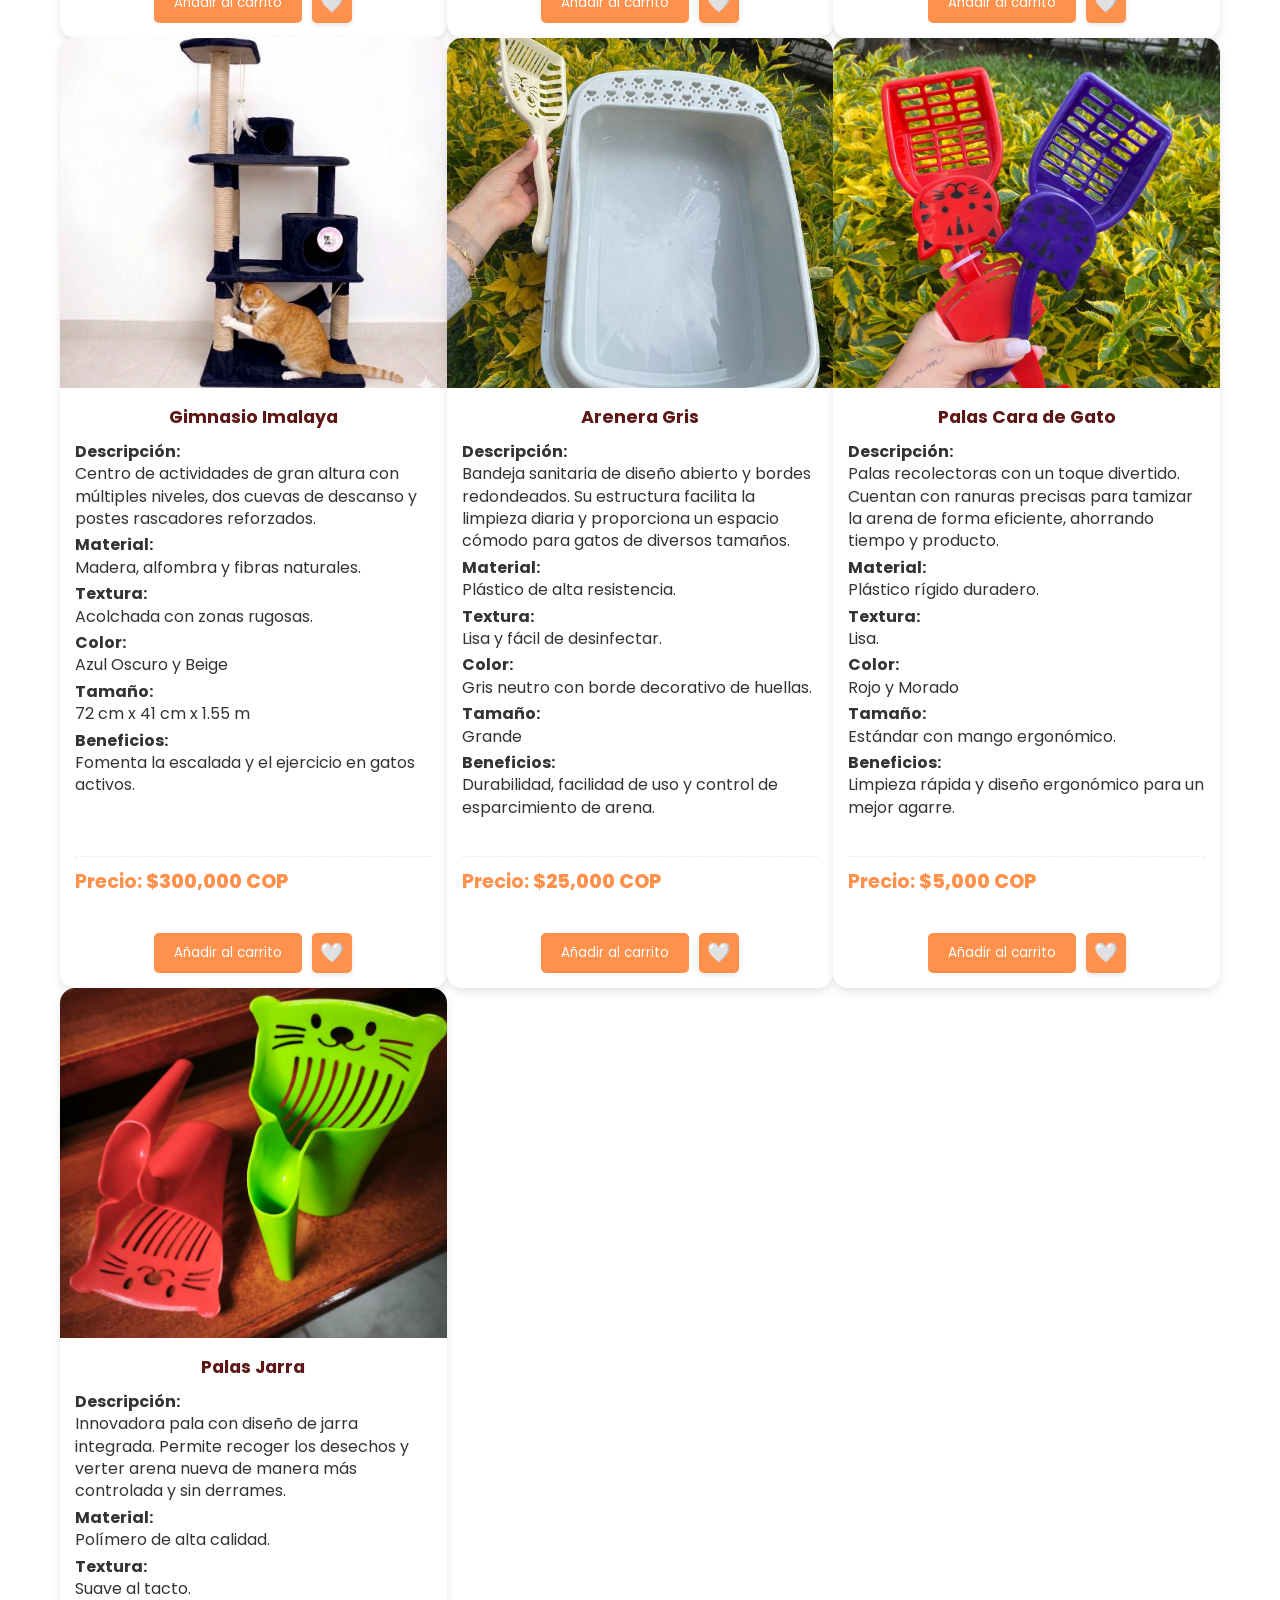
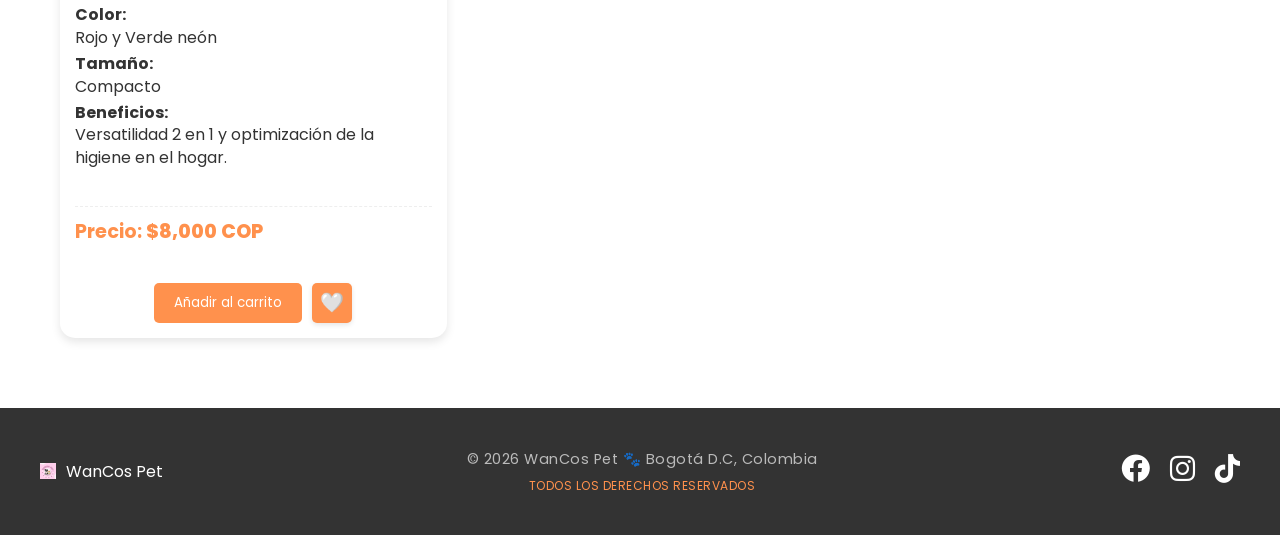
==== commit 7611d5b3: "Unificación de diseño de carrito y formulario de envío en todos los archivos HTML" ====
--- a/accesorios-gatos.html
+++ b/accesorios-gatos.html
@@ -64,10 +64,12 @@
       <ul id="lista-carrito"></ul>
 
       <div class="footer-carrito">
-        <div id="total-carrito"></div>
-        <div class="footer-carrito">
-          <div id="total-carrito"></div>
-
+        <div
+          id="total-carrito"
+          style="font-weight: bold; margin-bottom: 15px; text-align: center"
+        ></div>
+
+        <div id="paso-1-carrito">
           <button
             onclick="vaciarCarrito()"
             style="
@@ -84,8 +86,115 @@
             <i class="fas fa-trash-alt"></i> Vaciar Carrito
           </button>
 
-          <button onclick="enviarPedidoWhatsApp()" class="btn-whatsapp">
+          <button
+            onclick="mostrarFormulario()"
+            style="
+              width: 100%;
+              background: #ff914d;
+              color: white;
+              border: none;
+              padding: 12px;
+              border-radius: 8px;
+              font-weight: bold;
+              cursor: pointer;
+            "
+          >
+            Siguiente: Datos de Envío <i class="fas fa-arrow-right"></i>
+          </button>
+        </div>
+
+        <div id="paso-2-datos" style="display: none">
+          <h4
+            style="
+              margin-bottom: 10px;
+              border-bottom: 1px solid #ddd;
+              color: #333;
+            "
+          >
+            Datos de Entrega
+          </h4>
+
+          <input
+            type="text"
+            id="nombre-cliente"
+            placeholder="Nombre completo"
+            style="
+              width: 100%;
+              margin-bottom: 10px;
+              padding: 10px;
+              border-radius: 8px;
+              border: 1px solid #ccc;
+              box-sizing: border-box;
+            "
+          />
+
+          <input
+            type="text"
+            id="direccion-cliente"
+            placeholder="Dirección y Barrio"
+            style="
+              width: 100%;
+              margin-bottom: 10px;
+              padding: 10px;
+              border-radius: 8px;
+              border: 1px solid #ccc;
+              box-sizing: border-box;
+            "
+          />
+
+          <label
+            style="
+              display: block;
+              margin-bottom: 5px;
+              font-size: 0.8rem;
+              color: #666;
+            "
+            >Método de Pago:</label
+          >
+          <select
+            id="metodo-pago"
+            style="
+              width: 100%;
+              margin-bottom: 15px;
+              padding: 10px;
+              border-radius: 8px;
+              border: 1px solid #ccc;
+              background: white;
+            "
+          >
+            <option value="Efectivo">💵 Efectivo (Contra entrega)</option>
+            <option value="Nequi">📱 Nequi</option>
+          </select>
+
+          <button
+            onclick="enviarPedidoWhatsApp()"
+            style="
+              width: 100%;
+              background-color: #25d366;
+              color: white;
+              border: none;
+              padding: 12px;
+              border-radius: 8px;
+              font-weight: bold;
+              cursor: pointer;
+            "
+          >
             <i class="fab fa-whatsapp"></i> Finalizar Compra
+          </button>
+
+          <button
+            onclick="volverAProductos()"
+            style="
+              background: none;
+              border: none;
+              color: #666;
+              width: 100%;
+              margin-top: 10px;
+              cursor: pointer;
+              font-size: 0.8rem;
+            "
+          >
+            ← Modificar Pedido
           </button>
         </div>
       </div>
--- a/estilos.css
+++ b/estilos.css
@@ -9,10 +9,29 @@
 html,
 body {
   max-width: 100%;
-  overflow-x: hidden; /* La "cerca" de la finca */
-  background-color: #fefcfb;
+  overflow-x: hidden;
   color: #333;
   line-height: 1.6;
+  background-size: contain;
+  background-position: center;
+  background-attachment: fixed;
+}
+
+body::before {
+  content: ""; /* Esta caracteristica es bligatoria para que el pseudo-elemento before exista */
+  position: fixed; /* La capa que esta sobre la imagen se queda quieta al hacer scroll */
+  top: 0;
+  left: 0;
+  width: 100%;
+  height: 100%;
+  /* En este apartado se configura imagen */
+  background-image: url("./img_sitio/CosmoWandaConCollares.jpeg");
+  background-size: contain;
+  background-position: center;
+  /* GRADUACIÓN DEL EFECTO: Los niveles son los siguientes, 0.1 - casi invisible, 0.9 - casi total. De 0.2 o 0.3 para la marca de agua. */
+  opacity: 0.4;
+  z-index: -1; /* Envía la imagen al fondo, DETRÁS de todo el contenido */
+  pointer-events: none; /* Evita que la capa interfiera con los clics en botones */
 }
 
 /* --- 2. SECCIÓN HERO (TÍTULOS) --- */
@@ -108,13 +127,28 @@
 }
 
 /* --- 4. GRID DE PRODUCTOS --- */
+.producto-info h3 {
+  font-size: 1.1rem;
+  font-weight: 700;
+  margin-bottom: 10px;
+  color: #5e1717;
+  text-align: center;
+}
+
+.item-precio {
+  color: blue;
+}
+
 .grid-productos {
   display: grid;
-  grid-template-columns: repeat(auto-fit, minmax(250px, 1fr));
-  gap: 20px;
+  grid-template-columns: repeat(
+    auto-fill,
+    minmax(300px, 1fr)
+  ); /*Cambiando auto-fit por auto.fill las imágenes ya no se distorsionan*/
   padding: 20px;
   max-width: 1200px;
   margin: 0 auto;
+  align-items: stretch;
 }
 
 .producto {
@@ -125,6 +159,7 @@
   display: flex;
   flex-direction: column;
   transition: transform 0.3s;
+  height: 100%; /* Para que todas las tarjetas tengan la misma altura, lo que ayuda a alinear los precios al fondo */
 }
 
 .producto:hover {
@@ -133,14 +168,39 @@
 
 .producto img {
   width: 100%;
-  height: 200px;
+  height: 350px;
   object-fit: cover;
   display: block;
 }
 
 .producto-info {
+  flex-grow: 1;
   padding: 15px;
-  text-align: center;
+  text-align: left;
+  min-height: 600px;
+  display: flex;
+  flex-direction: column;
+  justify-content: flex-start;
+  gap: 10px;
+  height: 100%; /* Para que el producto ocupe toda la altura disponible, lo que ayuda a alinear los precios al fondo */
+}
+
+.price {
+  font-size: 1.2rem;
+  color: #ff914d;
+  font-weight: 800;
+  margin-top: auto;
+  padding-top: 10px;
+  border-top: 1px dashed #eee;
+}
+
+.producto-detalles-texto p {
+  margin-bottom: 4px; /* Ajusta este valor según el espacio que desees */
+  line-height: 1.4; /* Esto también ayuda a que el texto no se vea amontonado */
+  flex-grow: 1; /* Esto le dice a la descripción: "Ocupa todo el espacio que puedas" */
+  display: flex;
+  flex-direction: column;
+  flex-grow: 1;
 }
 
 .producto-info button {
@@ -151,6 +211,16 @@
   border-radius: 5px;
   cursor: pointer;
   margin-top: 10px;
+}
+.producto-descripcion {
+  font-size: 0.9em; /* Un poco más pequeña */
+  color: #666; /* Un gris más suave */
+  margin-bottom: 10px; /* Separación con el precio */
+  /* Para limitar a 2 o 3 líneas si son muy largas */
+  display: -webkit-box;
+  -webkit-line-clamp: 3;
+  -webkit-box-orient: vertical;
+  overflow: hidden;
 }
 
 /* --- CARRITO --- */
@@ -192,9 +262,9 @@
 .sidebar-carrito {
   position: fixed;
   top: 20px; /* Separado del borde superior en escritorio */
-  right: -400px; /* Oculto fuera de pantalla */
-  width: 350px;
-  max-height: 80vh; /* Para que no ocupe toda la altura y se vea flotante */
+  right: -500px; /* Oculto fuera de pantalla */
+  width: 450px;
+  max-height: 95vh; /* Para que no ocupe toda la altura y se vea flotante */
   background: #ffffff;
   z-index: 9999;
   border-radius: 20px; /* Bordes redondeados para efecto premium */
@@ -237,6 +307,7 @@
   padding: 20px;
   flex-grow: 1;
   overflow-y: auto;
+  max-height: 400px;
 }
 
 /* Estilo de cada producto dentro del carrito */
@@ -281,6 +352,7 @@
 }
 
 .footer-carrito {
+  margin-top: auto;
   padding: 20px;
   background: #fafafa;
   border-top: 1px solid #eee;
@@ -356,7 +428,6 @@
 }
 
 /* --- 7. RESPONSIVO (Media Queries) --- */
-/* --- 7. RESPONSIVO UNIFICADO Y COMPLETO --- */
 
 /* Ajustes Generales para Celulares */
 @media (max-width: 768px) {
@@ -368,9 +439,11 @@
 
   /* Botón carrito flotante */
   .carrito {
-    bottom: 20px;
-    right: 20px;
-    padding: 12px 18px;
+    position: fixed;
+    bottom: 30px;
+    right: 30px;
+    z-index: 10001 !important;
+    transform: scale(0.85);
   }
 
   /* Bandeja carrito (Ocupa todo en móvil) */
@@ -450,6 +523,30 @@
   font-size: 1.2rem;
   transition: all 0.3s ease;
   box-shadow: 0 2px 5px rgba(0, 0, 0, 0.1);
+}
+
+/*Boton de videos*/
+.btn-video-flotante {
+  position: absolute;
+  top: 15px;
+  left: 15px;
+  z-index: 5;
+  background: #ff914d;
+  color: white !important;
+  padding: 6px 12px;
+  border-radius: 20px;
+  font-size: 0.8rem;
+  text-decoration: none;
+  display: flex;
+  align-items: center;
+  gap: 5px;
+  box-shadow: 0 4px 8px rgba(0, 0, 0, 0.2);
+  font-weight: bold;
+}
+
+.btn-video-flotante:hover {
+  background: #ff4d4d;
+  transform: scale(1.05);
 }
 
 .btn-favorito.activo {
@@ -501,3 +598,93 @@
   object-fit: cover;
   border-radius: 15px 15px 0 0;
 }
+
+/* Descripción dentro de Fancybox */
+.fancy-descripcion {
+  padding: 20px;
+  background: rgba(40, 40, 40, 0.9); /* Gris minimalista con transparencia */
+  color: white;
+  border-radius: 10px;
+  max-width: 300px;
+}
+
+.fancy-descripcion h4 {
+  color: #ff914d;
+  margin-bottom: 10px;
+  text-transform: uppercase;
+}
+
+/* Forzar que el video ocupe el espacio correcto */
+
+/* Ajuste para que el texto en la ventana del video sea legible */
+
+.fancybox__content > video {
+  margin-bottom: 40px !important; /* Deja espacio para el texto abajo */
+}
+
+/* --- DISEÑO PERSONALIZADO FANCYBOX WANCOS --- */
+
+/* 1. Recuadro Rojo: Descripción a la izquierda con estilo minimalista */
+.fancybox__caption {
+  position: absolute !important;
+  left: 0;
+  top: 0;
+  width: 350px !important; /* Espacio para el recuadro rojo */
+  height: 100%;
+  background: rgba(20, 20, 20, 0.95) !important; /* Fondo oscuro */
+  padding: 40px 20px !important;
+  text-align: left !important;
+  z-index: 10;
+  display: flex;
+  flex-direction: column;
+  justify-content: flex-start;
+  border-right: 2px solid #ff914d; /* Línea naranja divisoria */
+}
+
+/* Estilo del Título (Naranja) y Texto (Blanco) dentro del caption */
+.fancybox__caption h4,
+.fancybox__caption strong {
+  color: #ff914d !important;
+  font-size: 1.4rem;
+  margin-bottom: 15px;
+  display: block;
+}
+
+.fancybox__caption p {
+  color: #ffffff !important;
+  line-height: 1.6;
+  font-size: 1rem;
+}
+
+/* 2. Recuadro Verde: Espacio para la imagen/video al centro */
+.fancybox__content {
+  margin-left: 350px !important; /* Deja espacio para la descripción roja */
+  background: transparent !important;
+}
+
+/* 3. Recuadro Azul: Miniaturas en la parte inferior */
+.fancybox__thumbs {
+  background: rgba(0, 0, 0, 0.5) !important;
+  padding: 10px 0 !important;
+}
+
+/* 4. Recuadros Amarillos: Mantener controles visibles */
+.fancybox__toolbar,
+.fancybox__nav {
+  color: #fff !important;
+  text-shadow: 1px 1px 2px #000;
+}
+
+/* Ajuste para móviles: Si la pantalla es pequeña, volvemos al diseño normal */
+@media (max-width: 900px) {
+  .fancybox__caption {
+    position: relative !important;
+    width: 100% !important;
+    height: auto !important;
+    border-right: none;
+    border-top: 2px solid #ff914d;
+  }
+  .fancybox__content {
+    margin-left: 0 !important;
+  }
+}
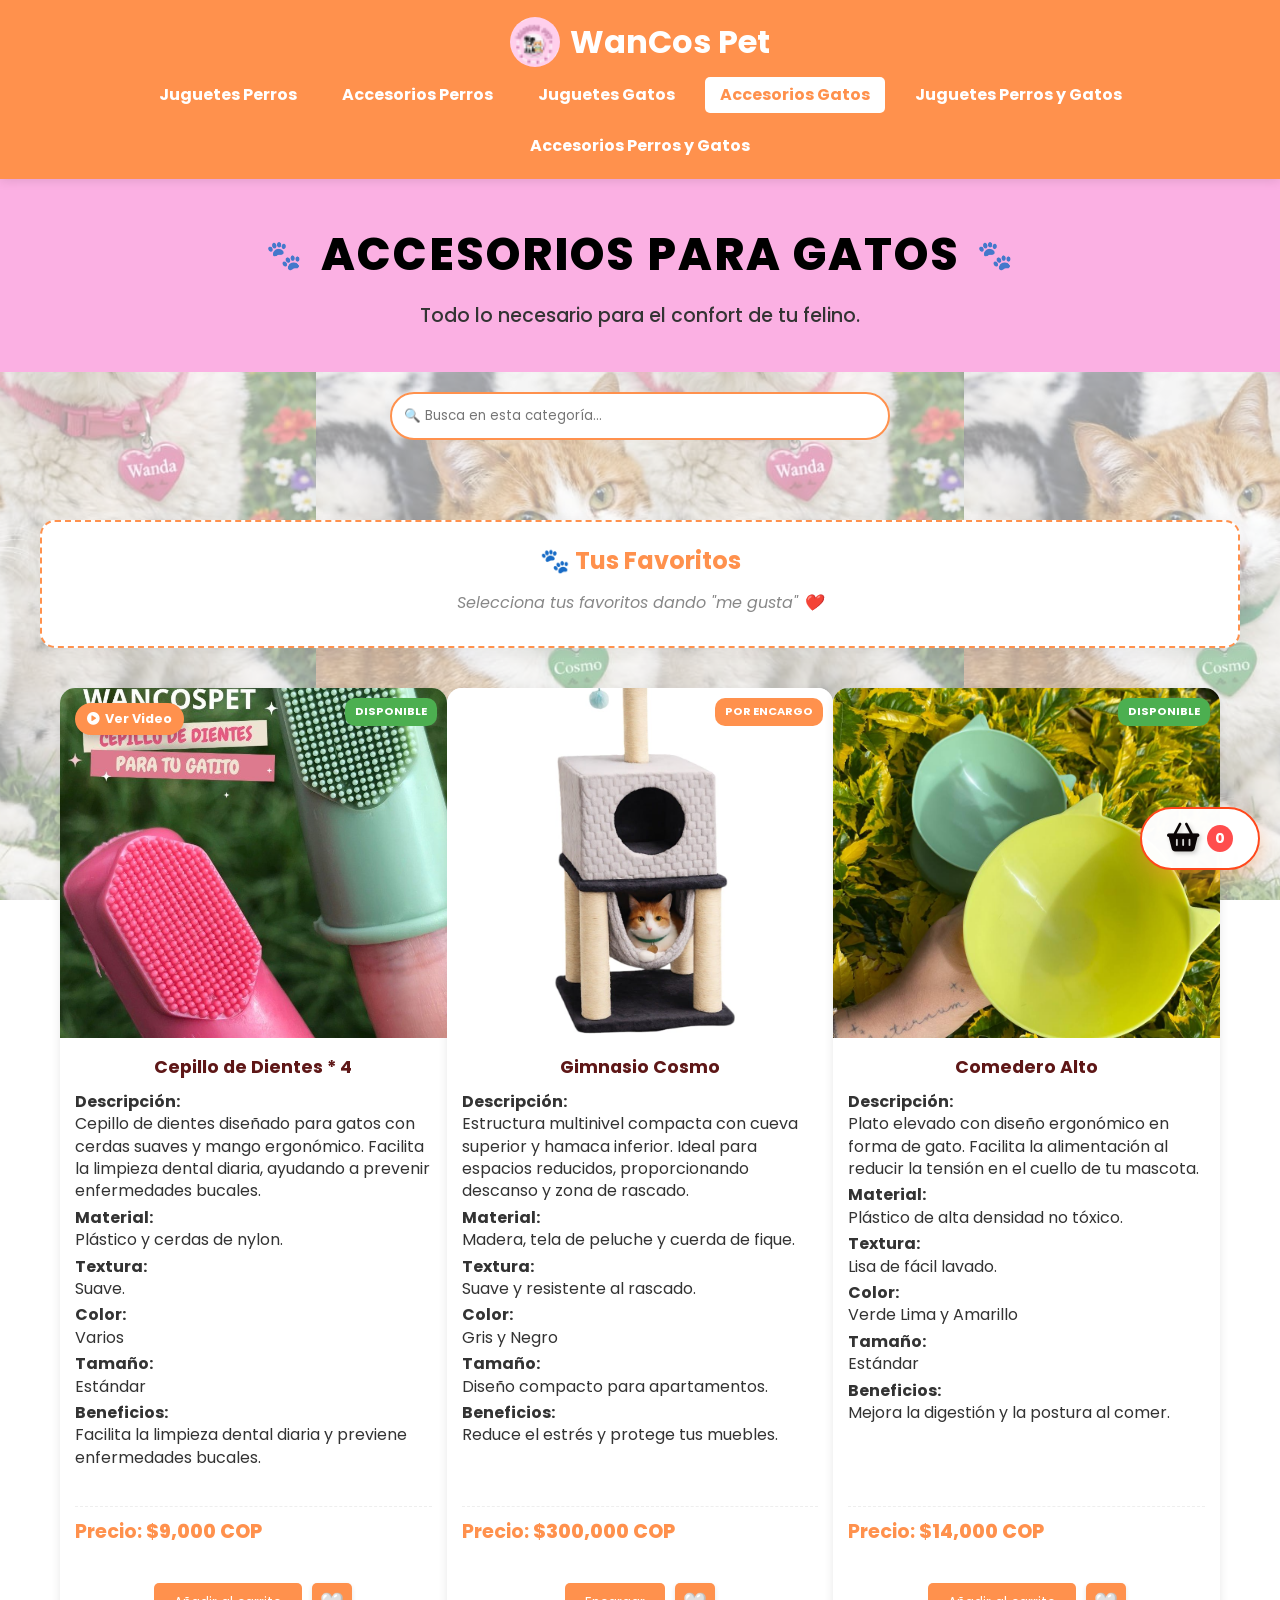
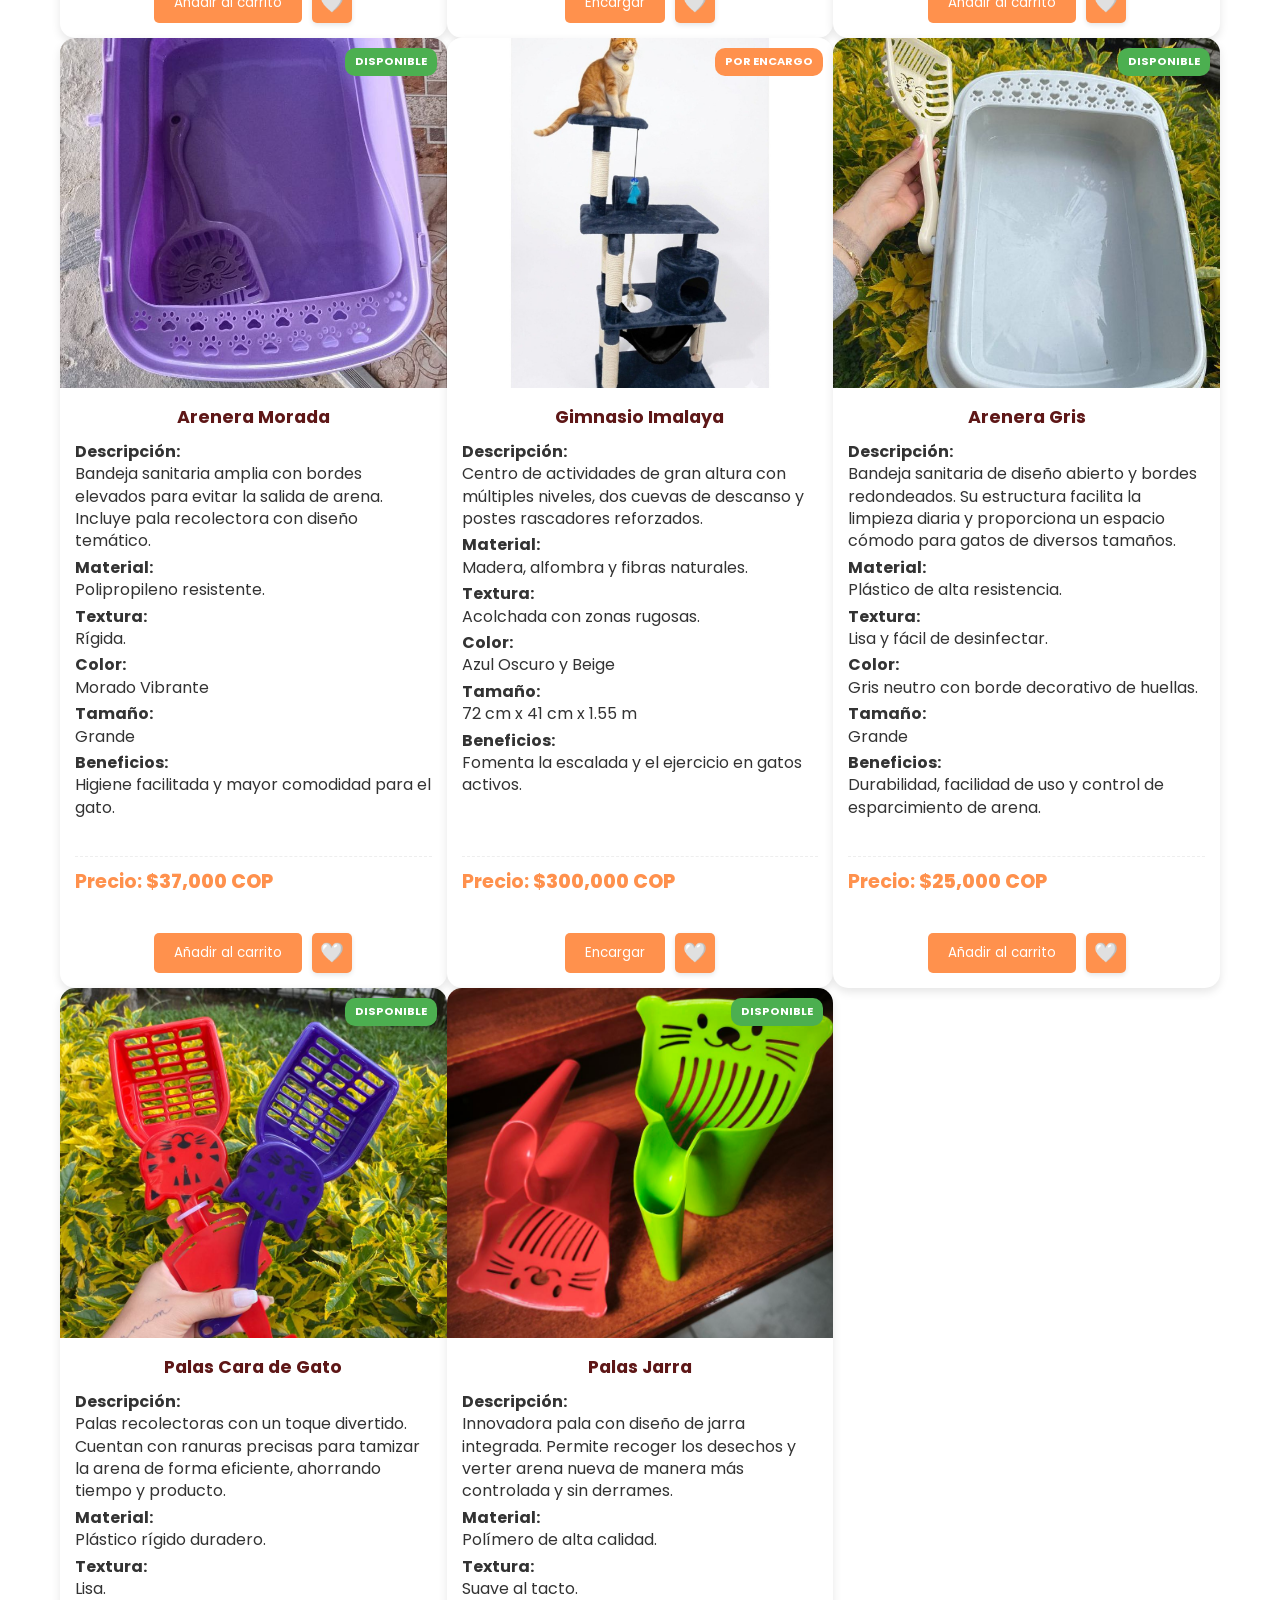
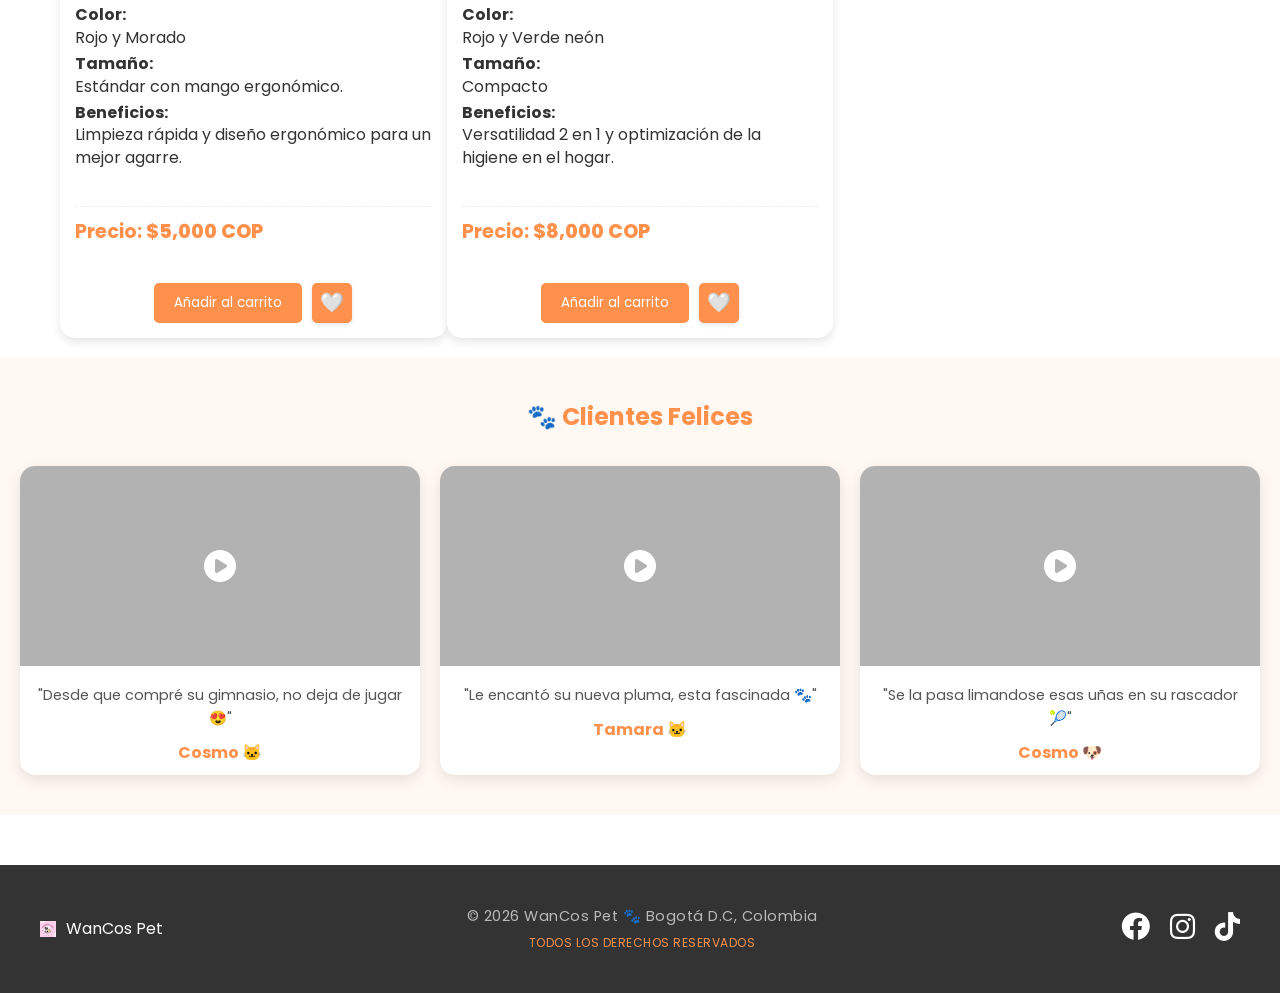
==== commit 3818c889: "feat: Mejoras carrito 3 envios gratis y sección de clientes felices" ====
--- a/accesorios-gatos.html
+++ b/accesorios-gatos.html
@@ -236,6 +236,11 @@
       </section>
     </main>
 
+    <section class="clientes-section">
+      <h2>🐾 Clientes Felices</h2>
+      <div id="clientes-felices" class="clientes-grid"></div>
+    </section>
+
     <footer class="footer-wancos">
       <div class="footer-container">
         <div class="footer-logo">
@@ -275,5 +280,6 @@
     <script src="datos.js"></script>
     <script src="logica.js"></script>
     <script src="menu.js"></script>
+    <script src="clientes.js"></script>
   </body>
 </html>
--- a/estilos.css
+++ b/estilos.css
@@ -223,12 +223,44 @@
   overflow: hidden;
 }
 
+.stock-label {
+  position: absolute;
+  top: 10px;
+  right: 10px;
+  padding: 5px 10px;
+  border-radius: 10px;
+  font-size: 0.7rem;
+  font-weight: bold;
+  z-index: 10;
+}
+
+.stock-disponible {
+  background: #4caf50;
+  color: white;
+}
+
+.stock-agotado {
+  background: #ff4d4d;
+  color: white;
+}
+
+.stock-encargo {
+  background: #ff914d;
+  color: white;
+}
+
 /* --- CARRITO --- */
 .carrito {
+  transition:
+    transform 0.4s cubic-bezier(0.22, 1, 0.36, 1),
+    opacity 0.3s ease;
+  will-change: transform, opacity;
   position: fixed;
-  bottom: 30px;
-  right: 30px;
-  background: #fffffffb; /* Naranja corporativo */
+  bottom: 30px; /* base */
+  right: 20px;
+  height: auto;
+  top: auto;
+  background: #fffffffb;
   color: rgb(10, 5, 5);
   padding: 15px 25px;
   border-radius: 50px;
@@ -238,11 +270,47 @@
   display: flex;
   align-items: center;
   gap: 12px;
-  transition: all 0.3s ease;
   font-weight: 700;
   border: 2px solid rgb(255, 72, 27);
-}
-
+  display: inline-flex;
+}
+.mensaje-float {
+  position: fixed;
+  z-index: 9999;
+  font-weight: bold;
+  color: #ff914d;
+  pointer-events: none;
+  animation: floatUp 0.8s ease forwards;
+}
+
+.carrito.glow {
+  box-shadow: 0 0 20px rgba(255, 145, 77, 0.9);
+  transition: box-shadow 0.3s ease;
+}
+.contador-animado {
+  animation: popContador 0.3s ease;
+}
+.rebote {
+  animation: reboteCarrito 0.3s ease;
+}
+.fly-img {
+  position: fixed;
+  z-index: 9999;
+  pointer-events: none;
+  border-radius: 12px;
+  will-change: transform, top, left, width, opacity;
+
+  /* 🔥 ESTA ES LA CLAVE QUE TE FALTA */
+  transition: all 0.5s ease-out;
+}
+
+.carrito.vibrar {
+  animation: vibrarCarrito 0.4s ease;
+}
+.carrito.oculto {
+  opacity: 0;
+  pointer-events: none;
+}
 .carrito:hover {
   transform: scale(1.05);
   box-shadow: 0 10px 25px rgba(255, 145, 77, 0.6);
@@ -259,32 +327,33 @@
 }
 
 /* --- 5. SIDEBAR CARRITO --- */
+
+/* === BASE: COMPUTADOR === */
 .sidebar-carrito {
   position: fixed;
-  top: 20px; /* Separado del borde superior en escritorio */
-  right: -500px; /* Oculto fuera de pantalla */
-  width: 450px;
-  max-height: 95vh; /* Para que no ocupe toda la altura y se vea flotante */
-  background: #ffffff;
+  top: 0;
+  right: -400px;
+  width: 350px;
+  height: 100vh;
+  background-color: #fff;
   z-index: 9999;
-  border-radius: 20px; /* Bordes redondeados para efecto premium */
-  box-shadow: 0 10px 25px rgba(0, 0, 0, 0.2); /* Sombra para elevarlo */
-  display: flex;
-  flex-direction: column;
-  transition: all 0.4s cubic-bezier(0.25, 0.46, 0.45, 0.94);
-  overflow: hidden;
-}
+  transition: right 0.3s ease;
+  border-radius: 10px 0 0 10px;
+}
+
+/* Y asegúrate de que cuando esté activo, el right sea 0 */
 .sidebar-carrito.active {
-  right: 20px; /* Se queda a 20px del borde derecho */
+  right: 0;
 }
 
 .sidebar-header {
-  padding: 20px;
-  background: #fbb0e3;
+  padding: 15px 20px;
+  background: #ffb7c5;
   color: #000;
   display: flex;
   justify-content: space-between;
   align-items: center;
+  border-bottom: 1px solid #ddd;
 }
 
 .sidebar-header h3 {
@@ -350,11 +419,14 @@
   background: #ff4d4d;
   color: white;
 }
+footer {
+  position: relative;
+  z-index: 1;
+}
 
 .footer-carrito {
-  margin-top: auto;
   padding: 20px;
-  background: #fafafa;
+  background-color: #f9f9f9;
   border-top: 1px solid #eee;
 }
 
@@ -427,52 +499,7 @@
   transform: scale(1.2);
 }
 
-/* --- 7. RESPONSIVO (Media Queries) --- */
-
-/* Ajustes Generales para Celulares */
-@media (max-width: 768px) {
-  /* Footer vertical */
-  .footer-container {
-    flex-direction: column;
-    text-align: center;
-  }
-
-  /* Botón carrito flotante */
-  .carrito {
-    position: fixed;
-    bottom: 30px;
-    right: 30px;
-    z-index: 10001 !important;
-    transform: scale(0.85);
-  }
-
-  /* Bandeja carrito (Ocupa todo en móvil) */
-  .sidebar-carrito {
-    width: 100% !important;
-    right: -100% !important;
-  }
-  .sidebar-carrito.active {
-    right: 0 !important;
-  }
-}
-
-/* Ajustes Específicos para el Hero (Patitas y Títulos) */
-@media (max-width: 480px) {
-  .hero h2 {
-    font-size: 1.8rem;
-  }
-  .hero h2::before {
-    left: -35px;
-    font-size: 1.2rem;
-  }
-  .hero h2::after {
-    right: -35px;
-    font-size: 1.2rem;
-  }
-}
-
 /*ICONOS DE REDES SOCIALES CARRITO Y FOOTER */
-/* Mejora de tamaño para iconos en redes sociales */
 .footer-social a i {
   font-size: 1.8rem;
   transition: transform 0.3s ease;
@@ -675,16 +702,230 @@
   text-shadow: 1px 1px 2px #000;
 }
 
-/* Ajuste para móviles: Si la pantalla es pequeña, volvemos al diseño normal */
-@media (max-width: 900px) {
+/*Clientes sección */
+
+.clientes-section {
+  padding: 40px 20px;
+  background: #fff8f3;
+  text-align: center;
+}
+
+.clientes-section h2 {
+  color: #ff914d;
+  margin-bottom: 30px;
+}
+
+.clientes-grid {
+  display: grid;
+  grid-template-columns: repeat(auto-fit, minmax(220px, 1fr));
+  gap: 20px;
+}
+
+.cliente-card {
+  background: white;
+  border-radius: 15px;
+  overflow: hidden;
+  box-shadow: 0 5px 15px rgba(0, 0, 0, 0.1);
+  transition: transform 0.3s ease;
+}
+
+.cliente-card:hover {
+  transform: scale(1.05);
+}
+
+.cliente-card video,
+.cliente-card img {
+  width: 100%;
+  height: 200px;
+  object-fit: cover;
+}
+
+.comentario {
+  font-size: 0.9rem;
+  padding: 10px;
+  color: #555;
+}
+
+.nombre {
+  display: block;
+  font-weight: bold;
+  color: #ff914d;
+  margin-bottom: 10px;
+}
+
+.video-overlay {
+  position: absolute;
+  top: 0;
+  left: 0;
+  width: 100%;
+  height: 200px;
+  display: flex;
+  justify-content: center;
+  align-items: center;
+  color: white;
+  font-size: 2rem;
+  background: rgba(0, 0, 0, 0.3);
+  pointer-events: none;
+}
+
+.cliente-card {
+  position: relative;
+}
+
+/* ==========================================================================
+   7. ADAPTABILIDAD WANCOS PET - UNIFICADA
+   ========================================================================== */
+
+@media (max-width: 480px) {
+  .sidebar-carrito {
+    width: 100%;
+    right: -100%;
+    border-radius: 0;
+  }
+
+  .sidebar-carrito.active {
+    right: 0;
+  }
+
+  .carrito {
+    top: 15px;
+    right: 15px;
+    transform: scale(0.8);
+  }
+
+  .hero h2 {
+    font-size: 1.5rem;
+  }
+}
+
+@media (min-width: 481px) and (max-width: 600px) {
+  .sidebar-carrito {
+    width: 100%;
+    right: -100%;
+    border-radius: 0;
+  }
+
+  .sidebar-carrito.active {
+    right: 0;
+  }
+
+  .carrito {
+    transform: scale(0.9);
+  }
+}
+
+@media (max-width: 600px) {
+  .carrito {
+    bottom: 25px;
+    right: 15px;
+    transform: scale(0.9);
+
+    top: auto !important;
+    height: auto !important;
+    width: auto !important;
+
+    display: inline-flex; /* 🔥 clave real */
+  }
+}
+
+@media (min-width: 601px) and (max-width: 1024px) {
+  .sidebar-carrito {
+    width: 320px;
+    right: -320px;
+  }
+
+  .sidebar-carrito.active {
+    right: 0;
+  }
+
+  .hero h2 {
+    font-size: 2.2rem;
+  }
+}
+
+@media (min-width: 1025px) and (max-width: 1600px) {
+  .sidebar-carrito {
+    width: 380px;
+    right: -380px;
+  }
+}
+
+@media (min-width: 1601px) {
+  .sidebar-carrito {
+    width: 420px;
+    right: -420px;
+  }
+
+  .hero h2 {
+    font-size: 3rem;
+  }
+}
+
+@media (max-width: 768px) {
   .fancybox__caption {
     position: relative !important;
     width: 100% !important;
     height: auto !important;
-    border-right: none;
-    border-top: 2px solid #ff914d;
-  }
+    border-right: none !important;
+    padding: 15px !important;
+  }
+
   .fancybox__content {
     margin-left: 0 !important;
   }
 }
+@keyframes vibrarCarrito {
+  0% {
+    transform: scale(1);
+  }
+  25% {
+    transform: scale(1.1);
+  }
+  50% {
+    transform: scale(0.95);
+  }
+  75% {
+    transform: scale(1.05);
+  }
+  100% {
+    transform: scale(1);
+  }
+}
+
+@keyframes reboteCarrito {
+  0% {
+    transform: scale(1);
+  }
+  30% {
+    transform: scale(1.2);
+  }
+  60% {
+    transform: scale(0.95);
+  }
+  100% {
+    transform: scale(1);
+  }
+}
+
+@keyframes popContador {
+  0% {
+    transform: scale(1);
+  }
+  50% {
+    transform: scale(1.5);
+  }
+  100% {
+    transform: scale(1);
+  }
+}
+
+@keyframes floatUp {
+  0% {
+    opacity: 1;
+    transform: translateY(0) scale(1);
+  }
+  100% {
+    opacity: 0;
+    transform: translateY(-40px) scale(1.5);
+  }
+}
